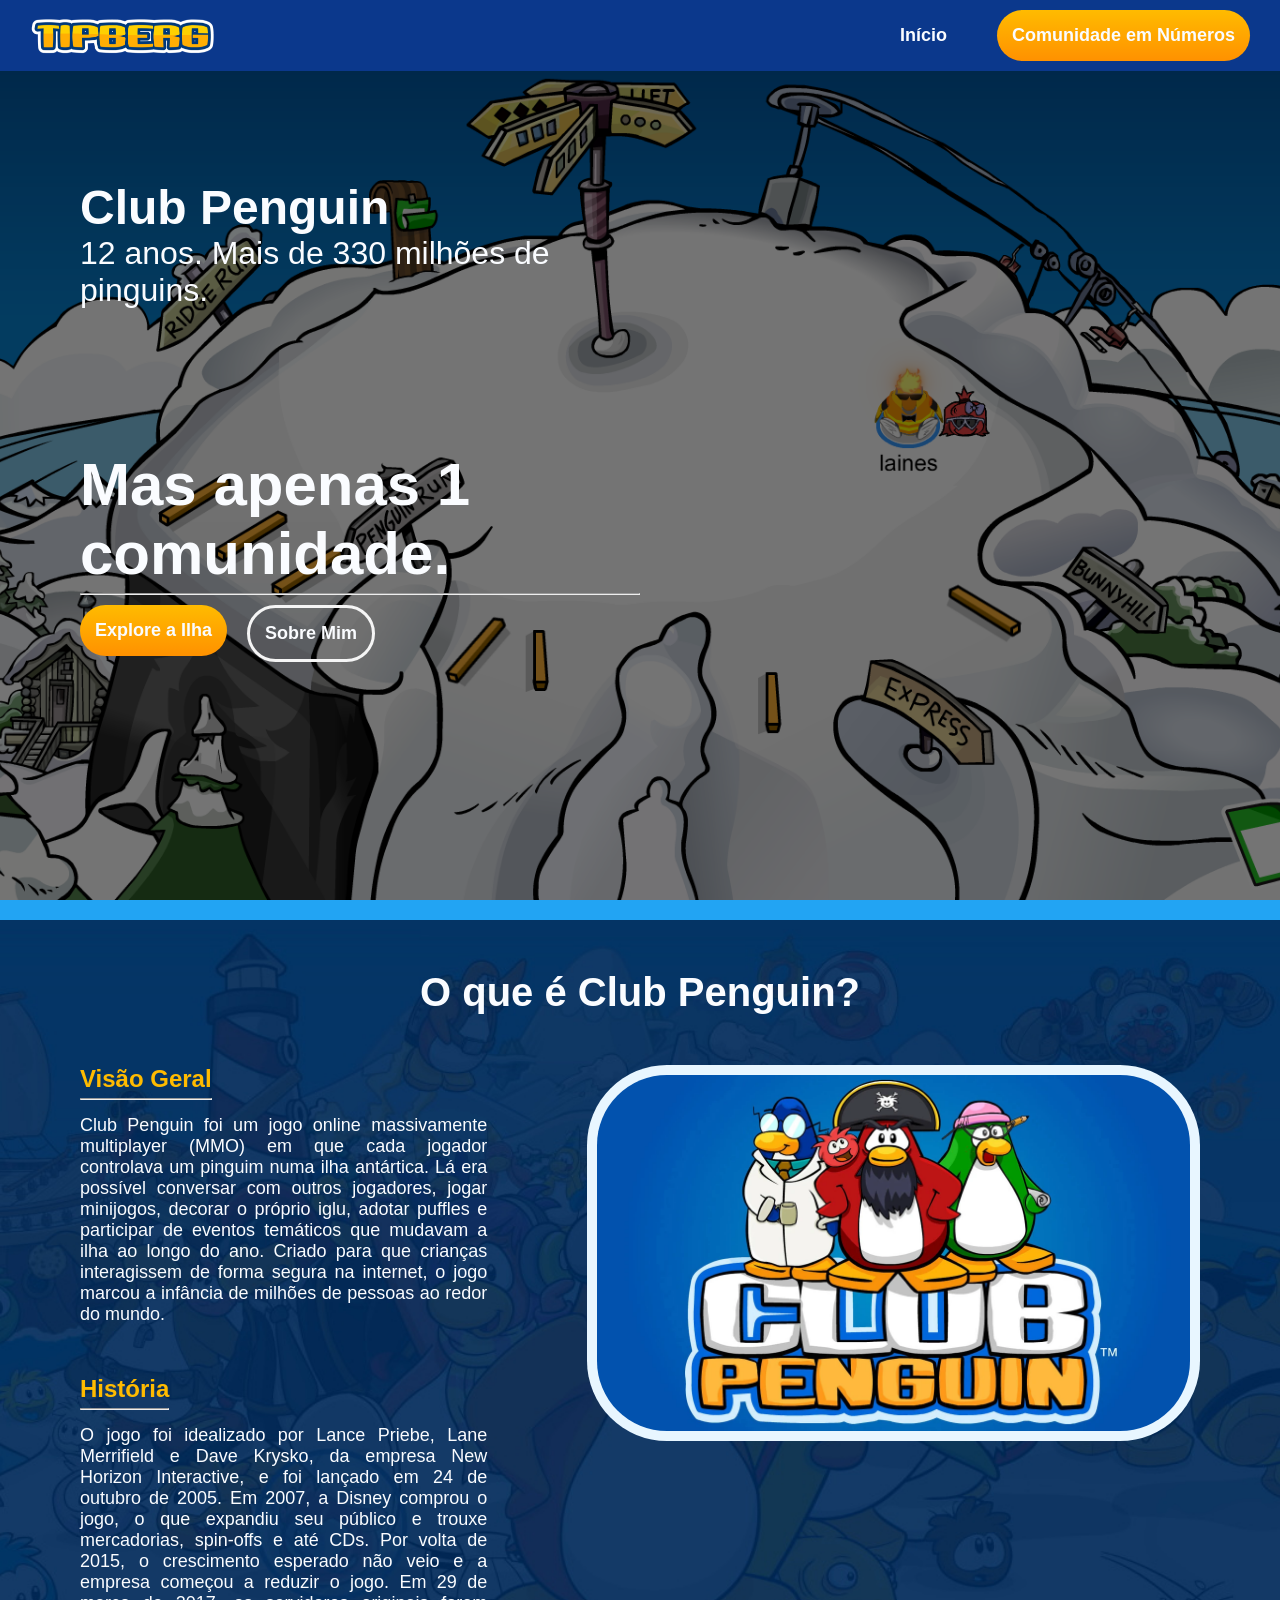
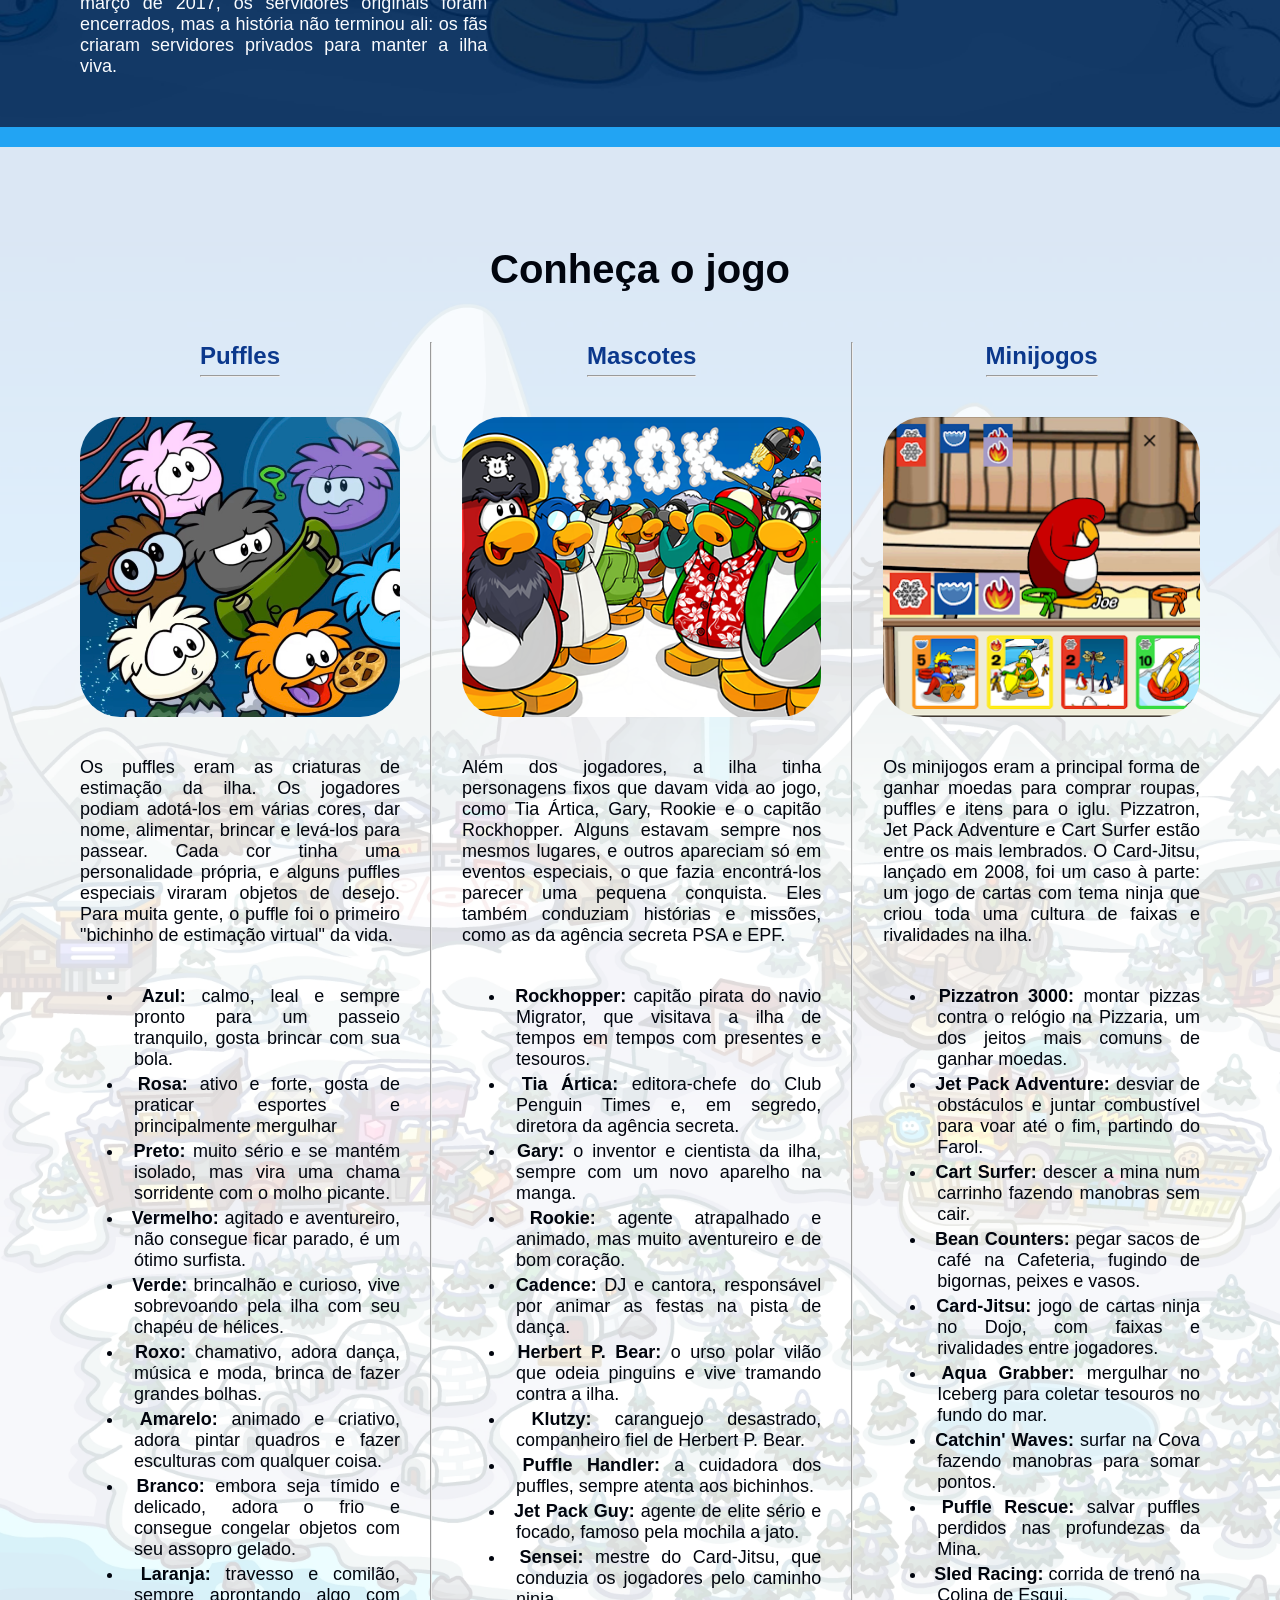
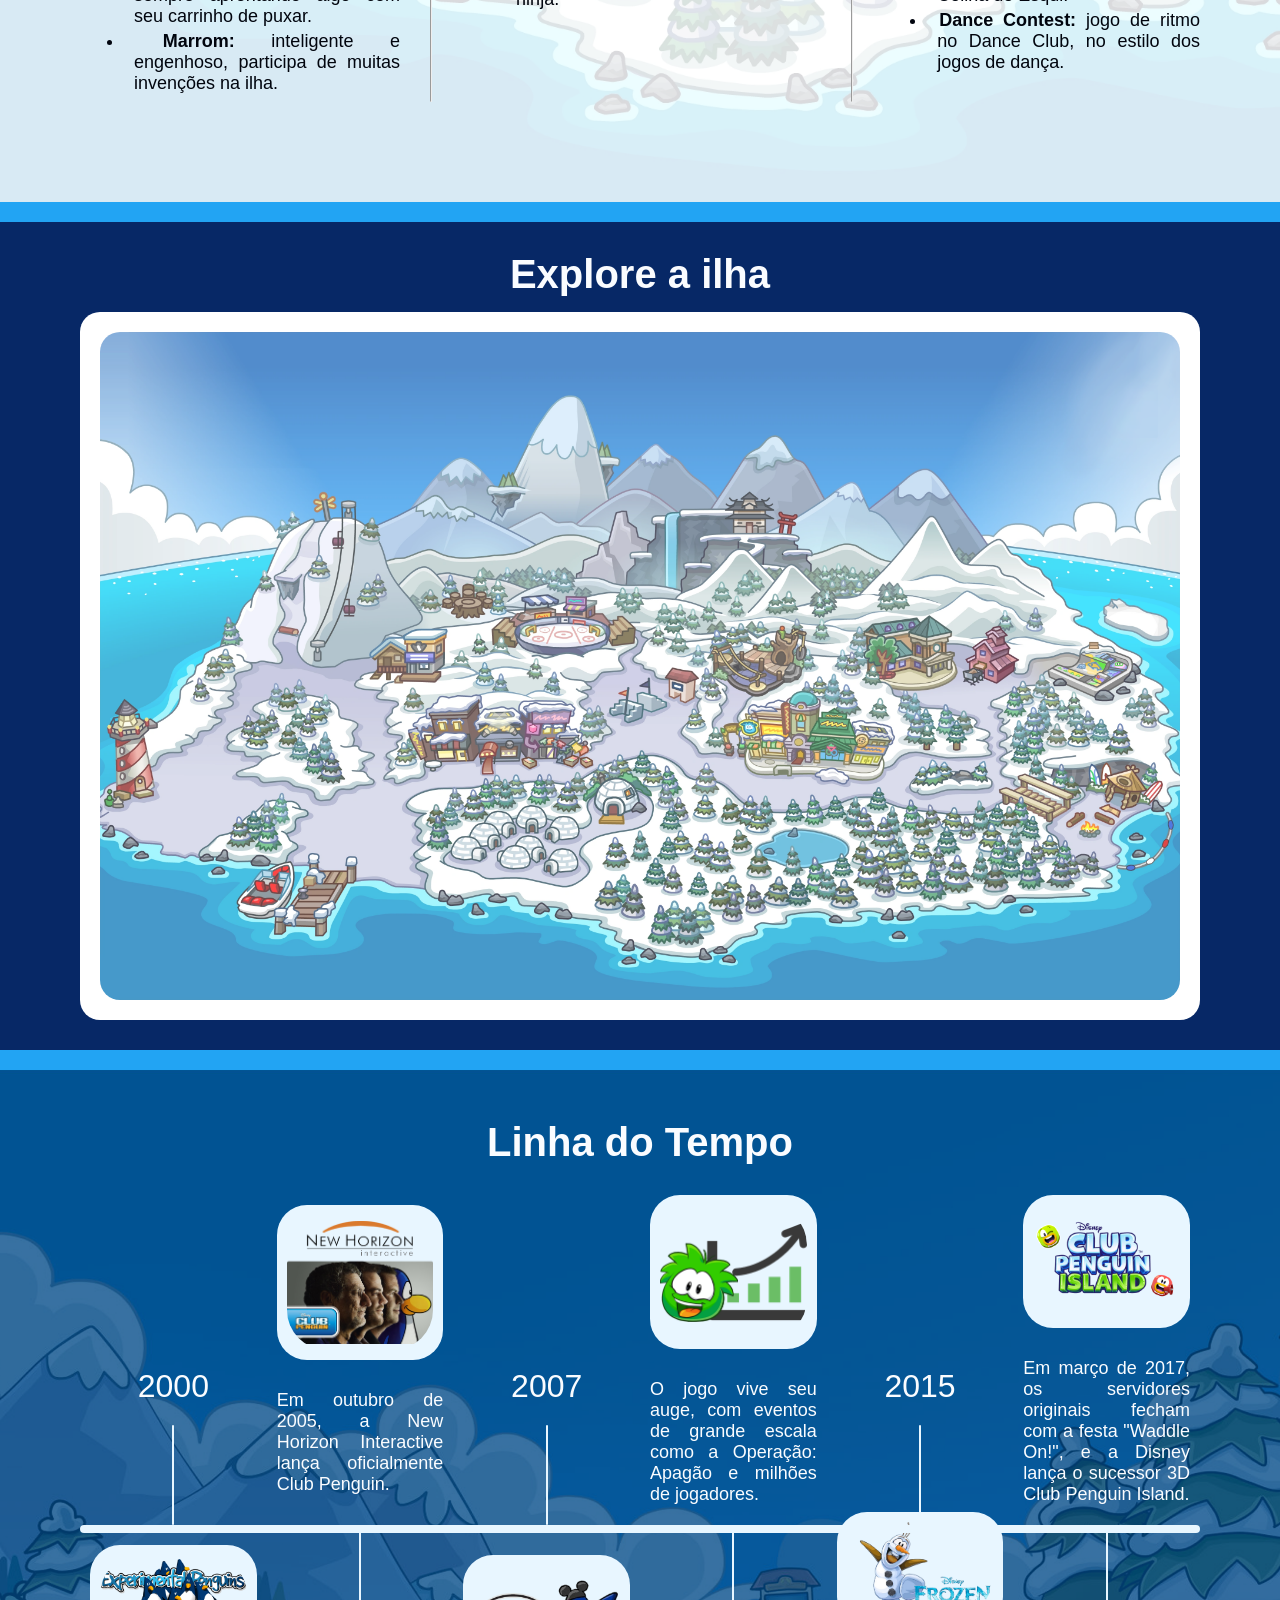
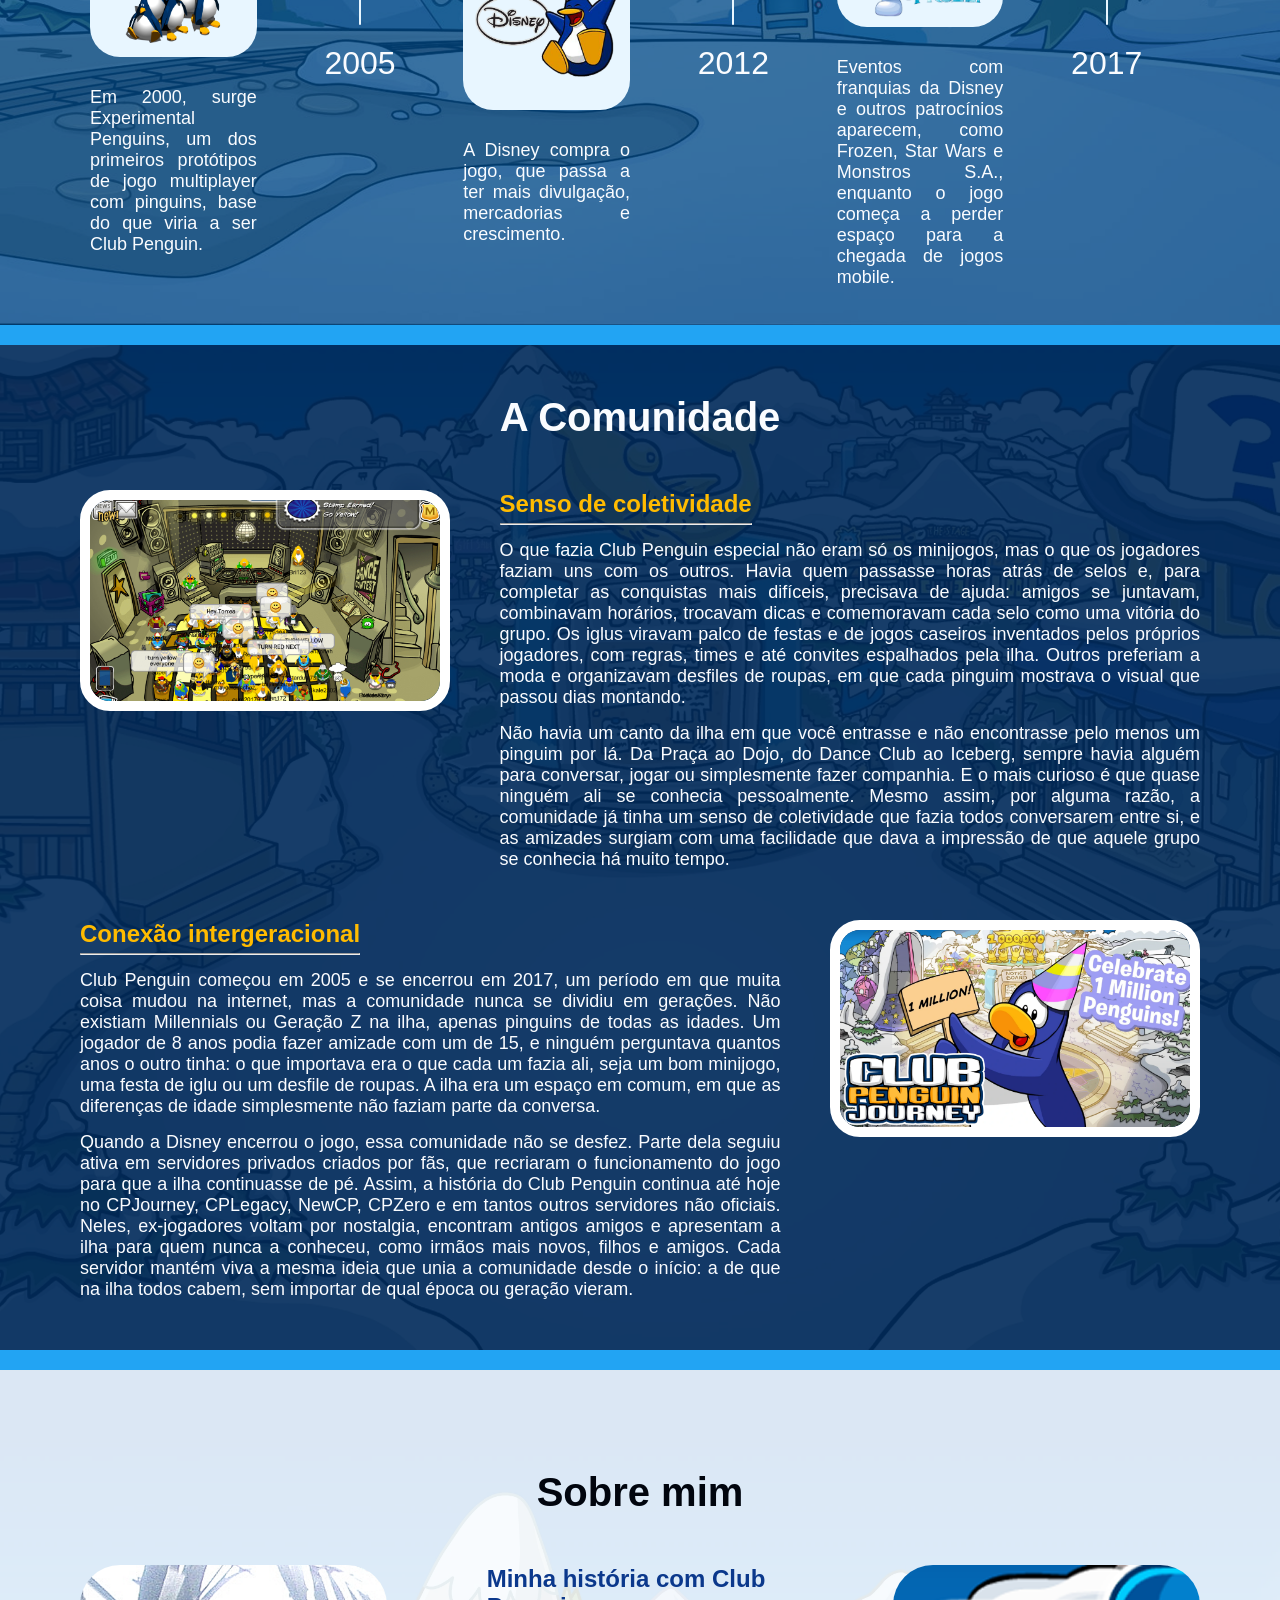
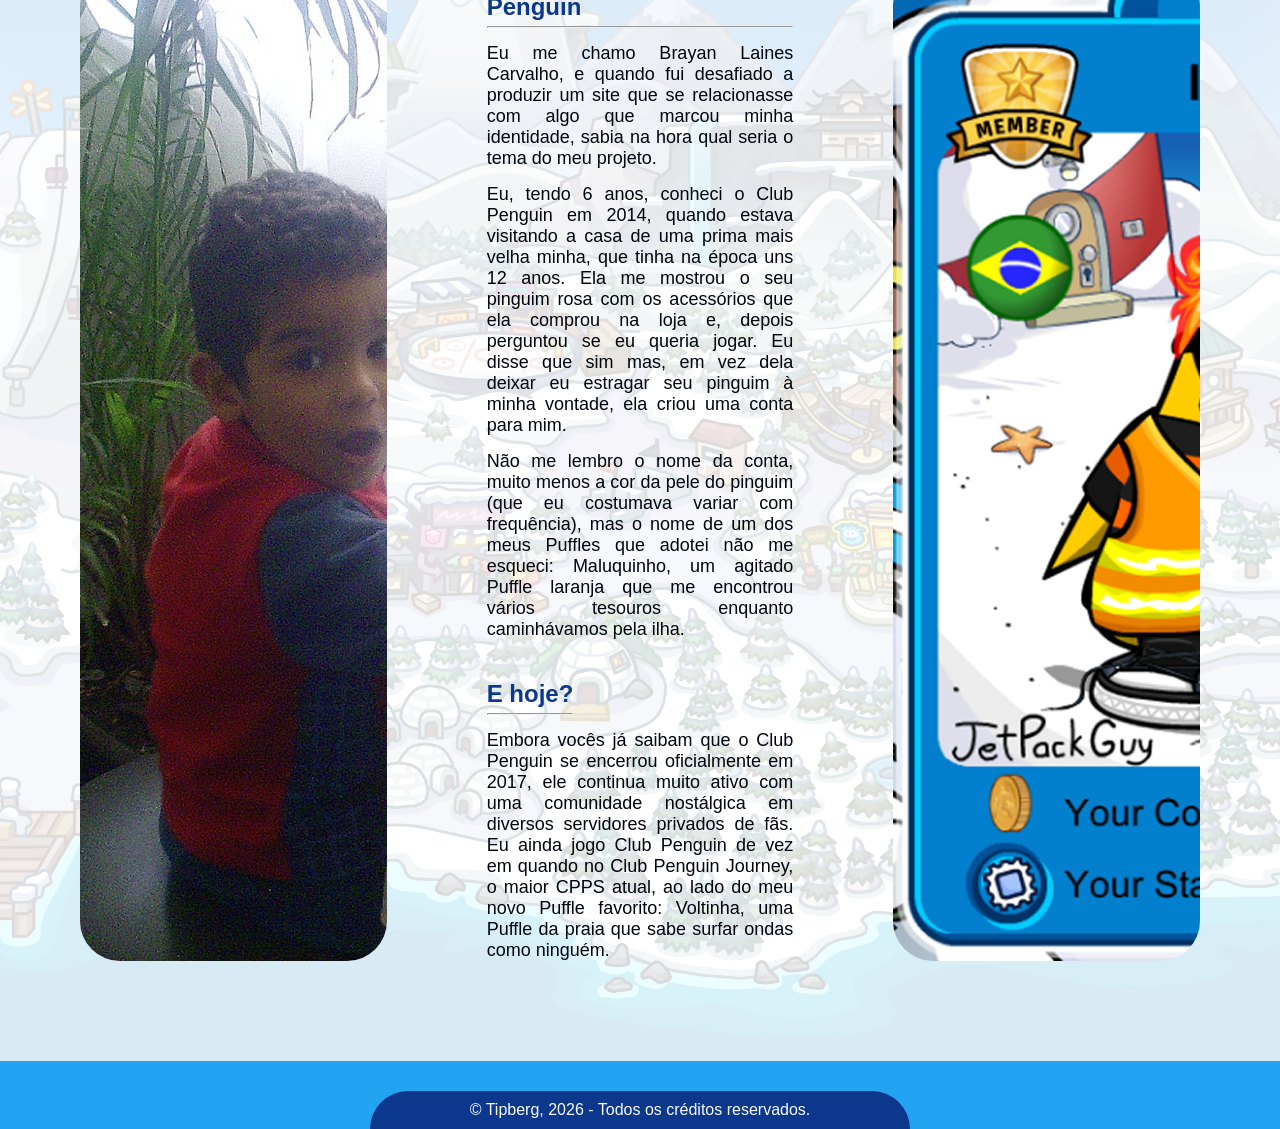
==== public/index.html @ 8d45a87f "Adicionando página do site institucional" ====
<!DOCTYPE html>
<html lang="pt-br">

<head>
    <link rel="shortcut icon" href="../assets/icon/favicon2.ico" type="image/x-icon">
    <meta charset="UTF-8">
    <meta http-equiv="X-UA-Compatible" content="IE=edge">
    <meta name="viewport" content="width=device-width, initial-scale=1.0">
    <title>Tipberg</title>
    <script src="js/index.js" defer></script>

    <link rel="stylesheet" href="css/estilo.css">
    <link rel="stylesheet" href="css/index.css">
</head>

<body>
    <header>
        <div class="menu-superior">
            <img id="img-logo-small" src="assets/img/icones/tipberg_logo_small.png" alt="">
            <div class="botoes">
                <a class="botao-menu" href="#">Início</a>
                <a class="botao-menu" href="dashboard.html">
                    <button class="botao-principal">Comunidade em Números</button>
                </a>
            </div>
        </div>
    </header>
    <main>
        <div id="secao-hero">
            <div class="hero-conteudo-principal">
                <div class="hero-conteudo-superior">
                    <h2>Club Penguin</h2>
                    <h3>12 anos. Mais de 330 milhões de pinguins.</h3>
                </div>
                <div class="hero-conteudo-inferior">
                    <div class="hero-titulo">
                        <h1>Mas apenas 1 comunidade.</h1>
                        <hr>
                    </div>
                    <div class="hero-botoes">
                        <a href="#secao-mapa"><button class="botao-principal">Explore a Ilha</button></a>
                        <a href="#secao-sobre-mim"><button class="botao-secundario">Sobre Mim</button></a>
                    </div>
                </div>
            </div>
        </div>
        <div id="secao-introducao">
            <h2>O que é Club Penguin?</h2>
            <div class="introducao-conteudo-principal">
                <div class="introducao-conteudo-esquerdo">
                    <div class="bloco-texto">
                        <div class="titulo-bloco-texto">
                            <h3>Visão Geral</h3>
                            <hr>
                        </div>
                        <p>
                            Club Penguin foi um jogo online massivamente multiplayer (MMO) em que cada jogador
                            controlava um pinguim numa ilha antártica. Lá era possível conversar com outros jogadores,
                            jogar minijogos, decorar o próprio iglu, adotar puffles e participar de eventos temáticos
                            que mudavam a ilha ao longo do ano. Criado para que crianças interagissem de forma segura
                            na internet, o jogo marcou a infância de milhões de pessoas ao redor do mundo.
                        </p>
                    </div>
                    <div class="bloco-texto">
                        <div class="titulo-bloco-texto">
                            <h3>História</h3>
                            <hr>
                        </div>
                        <p>
                            O jogo foi idealizado por Lance Priebe, Lane Merrifield e Dave Krysko, da empresa New
                            Horizon Interactive, e foi lançado em 24 de outubro de 2005. Em 2007, a Disney comprou o
                            jogo, o que expandiu seu público e trouxe mercadorias, spin-offs e até CDs. Por volta de
                            2015, o crescimento esperado não veio e a empresa começou a reduzir o jogo. Em 29 de março
                            de 2017, os servidores originais foram encerrados, mas a história não terminou ali: os fãs
                            criaram servidores privados para manter a ilha viva.
                        </p>
                    </div>
                </div>
                <div class="introducao-conteudo-direito">
                    <img src="assets/img/conteudo/clubpenguin.webp" alt="Logo do Club Penguin com mascotes">
                </div>
            </div>
        </div>
        <div id="secao-elementos">
            <h2>Conheça o jogo</h2>
            <div class="elementos-conteudo-principal">
                <div class="elementos-conteudo-vertical">
                    <div class="titulo-bloco-texto">
                        <h3>Puffles</h3>
                        <hr>
                    </div>
                    <img src="assets/img/conteudo/puffles.webp" alt="Puffles coloridos">
                    <p>
                        Os puffles eram as criaturas de estimação da ilha. Os jogadores podiam adotá-los em várias
                        cores, dar nome, alimentar, brincar e levá-los para passear. Cada cor tinha uma personalidade
                        própria, e alguns puffles especiais viraram objetos de desejo. Para muita gente, o puffle foi
                        o primeiro "bichinho de estimação virtual" da vida.
                    </p>
                    <ul class="lista-puffles">
                        <li><b>Azul:</b> calmo, leal e sempre pronto para um passeio tranquilo, gosta brincar com sua
                            bola.</li>
                        <li><b>Rosa:</b> ativo e forte, gosta de praticar esportes e principalmente mergulhar</li>
                        <li><b>Preto:</b> muito sério e se mantém isolado, mas vira uma chama sorridente com o molho
                            picante.</li>
                        <li><b>Vermelho:</b> agitado e aventureiro, não consegue ficar parado, é um ótimo surfista.</li>
                        <li><b>Verde:</b> brincalhão e curioso, vive sobrevoando pela ilha com seu chapéu de hélices.
                        </li>
                        <li><b>Roxo:</b> chamativo, adora dança, música e moda, brinca de fazer grandes bolhas.</li>
                        <li><b>Amarelo:</b> animado e criativo, adora pintar quadros e fazer esculturas com qualquer
                            coisa.</li>
                        <li><b>Branco:</b> embora seja tímido e delicado, adora o frio e consegue congelar objetos com
                            seu assopro gelado.</li>
                        <li><b>Laranja:</b> travesso e comilão, sempre aprontando algo com seu carrinho de puxar.</li>
                        <li><b>Marrom:</b> inteligente e engenhoso, participa de muitas invenções na ilha.</li>
                    </ul>
                </div>
                <hr>
                <div class="elementos-conteudo-vertical">
                    <div class="titulo-bloco-texto">
                        <h3>Mascotes</h3>
                        <hr>
                    </div>
                    <img src="assets/img/conteudo/mascotes.png" alt="Mascotes do Club Penguin">
                    <p>
                        Além dos jogadores, a ilha tinha personagens fixos que davam vida ao jogo, como Tia Ártica,
                        Gary, Rookie e o capitão Rockhopper. Alguns estavam sempre nos mesmos lugares, e outros
                        apareciam só em
                        eventos especiais, o que fazia encontrá-los parecer uma pequena conquista. Eles também
                        conduziam histórias e missões, como as da agência secreta PSA e EPF.
                    </p>
                    <ul class="lista-mascotes">
                        <li><b>Rockhopper:</b> capitão pirata do navio Migrator, que visitava a ilha de tempos
                            em tempos com presentes e tesouros.</li>
                        <li><b>Tia Ártica:</b> editora-chefe do Club Penguin Times e, em segredo, diretora da
                            agência secreta.</li>
                        <li><b>Gary:</b> o inventor e cientista da ilha, sempre com um novo aparelho na manga.
                        </li>
                        <li><b>Rookie:</b> agente atrapalhado e animado, mas muito aventureiro e de bom coração.</li>
                        <li><b>Cadence:</b> DJ e cantora, responsável por animar as festas na pista de dança.
                        </li>
                        <li><b>Herbert P. Bear:</b> o urso polar vilão que odeia pinguins e vive tramando contra a ilha.
                        </li>
                        <li><b>Klutzy:</b> caranguejo desastrado, companheiro fiel de Herbert P. Bear.</li>
                        <li><b>Puffle Handler:</b> a cuidadora dos puffles, sempre atenta aos bichinhos.</li>
                        <li><b>Jet Pack Guy:</b> agente de elite sério e focado, famoso pela mochila a jato.
                        </li>
                        <li><b>Sensei:</b> mestre do Card-Jitsu, que conduzia os jogadores pelo caminho ninja.
                        </li>
                    </ul>
                </div>
                <hr>
                <div class="elementos-conteudo-vertical">
                    <div class="titulo-bloco-texto">
                        <h3>Minijogos</h3>
                        <hr>
                    </div>
                    <img src="assets/img/conteudo/cardjitsu.webp" alt="Minijogo de Cardjitsu">
                    <p>
                        Os minijogos eram a principal forma de ganhar moedas para comprar roupas, puffles e itens
                        para o iglu. Pizzatron, Jet Pack Adventure e Cart Surfer estão entre os mais lembrados. O
                        Card-Jitsu, lançado em 2008, foi um caso à parte: um jogo de cartas com tema ninja que criou
                        toda uma cultura de faixas e rivalidades na ilha.
                    </p>
                    <ul class="lista-minijogos">
                        <li><b>Pizzatron 3000:</b> montar pizzas contra o relógio na Pizzaria, um dos jeitos mais comuns
                            de ganhar moedas.</li>
                        <li><b>Jet Pack Adventure:</b> desviar de obstáculos e juntar combustível para voar até o fim,
                            partindo do Farol.</li>
                        <li><b>Cart Surfer:</b> descer a mina num carrinho fazendo manobras sem cair.</li>
                        <li><b>Bean Counters:</b> pegar sacos de café na Cafeteria, fugindo de bigornas, peixes e vasos.
                        </li>
                        <li><b>Card-Jitsu:</b> jogo de cartas ninja no Dojo, com faixas e rivalidades entre jogadores.
                        </li>
                        <li><b>Aqua Grabber:</b> mergulhar no Iceberg para coletar tesouros no fundo do mar.</li>
                        <li><b>Catchin' Waves:</b> surfar na Cova fazendo manobras para somar pontos.</li>
                        <li><b>Puffle Rescue:</b> salvar puffles perdidos nas profundezas da Mina.</li>
                        <li><b>Sled Racing:</b> corrida de trenó na Colina de Esqui.</li>
                        <li><b>Dance Contest:</b> jogo de ritmo no Dance Club, no estilo dos jogos de dança.</li>
                    </ul>
                </div>
            </div>
        </div>
        <div id="secao-mapa">
            <h2>Explore a ilha</h2>
            <div class="mapa-fundo">
                <img src="assets/img/fundos/mapa_contraste.png" alt="Mapa da ilha do Club Penguin">
                <div id="centro" class="mapa-icone-lugar"></div>
                <div id="plaza" class="mapa-icone-lugar"></div>
                <div id="forte_nevado" class="mapa-icone-lugar"></div>
                <div id="ancoradouro" class="mapa-icone-lugar"></div>
                <div id="praia" class="mapa-icone-lugar"></div>
                <div id="montanha" class="mapa-icone-lugar"></div>
                <div id="estadio" class="mapa-icone-lugar"></div>
                <div id="floresta_puffle" class="mapa-icone-lugar"></div>
                <div id="parque_dos_puffles" class="mapa-icone-lugar"></div>
                <div id="patio_do_dojo" class="mapa-icone-lugar"></div>
                <div id="floresta" class="mapa-icone-lugar"></div>
                <div id="casinha_da_mina" class="mapa-icone-lugar"></div>
                <div id="pista_de_skate" class="mapa-icone-lugar"></div>
                <div id="cova" class="mapa-icone-lugar"></div>
                <div id="iglus" class="mapa-icone-lugar"></div>
                <div id="icebergue" class="mapa-icone-lugar"></div>
            </div>
        </div>
        <div id="secao-linha-tempo">
            <h2>Linha do Tempo</h2>
            <div class="linha-tempo-conteudo">
                <div class="linha-tempo"></div>
                <div class="acontecimento-linha-tempo">
                    <div class="momento-linha-tempo mlt mlt-cima">
                        <p>2000</p>
                        <div class="linha-momento"></div>
                    </div>
                    <div class="explicacao-linha-tempo">
                        <div class="card-linha-tempo">
                            <img src="assets/img/conteudo/experimental_penguins.webp"
                                alt="Logo de Experimental Penguins">
                        </div>
                        <p>Em 2000, surge Experimental Penguins, um dos primeiros protótipos de jogo multiplayer com
                            pinguins, base do que viria a ser Club Penguin.</p>
                    </div>
                </div>
                <div class="acontecimento-linha-tempo">
                    <div class="explicacao-linha-tempo">
                        <div class="card-linha-tempo">
                            <img src="assets/img/conteudo/new_horizons.png"
                                alt="New Horizons Interactive e seus fundadores">
                        </div>
                        <p>Em outubro de 2005, a New Horizon Interactive lança oficialmente Club Penguin.</p>
                    </div>
                    <div class="momento-linha-tempo mlt-baixo">
                        <div class="linha-momento"></div>
                        <p>2005</p>
                    </div>
                </div>
                <div class="acontecimento-linha-tempo">
                    <div class="momento-linha-tempo mlt-cima">
                        <p>2007</p>
                        <div class="linha-momento"></div>
                    </div>
                    <div class="explicacao-linha-tempo">
                        <div class="card-linha-tempo">
                            <img src="assets/img/conteudo/disney_compra.png"
                                alt="Logo da Disney ao lado de um pinguim do jogo">
                        </div>
                        <p>A Disney compra o jogo, que passa a ter mais divulgação, mercadorias e crescimento.</p>
                    </div>
                </div>
                <div class="acontecimento-linha-tempo">
                    <div class="explicacao-linha-tempo">
                        <div class="card-linha-tempo">
                            <img src="assets/img/conteudo/jogo_cresce.png"
                                alt="Gráfico ilustrativo de crescimento e um puffle">
                        </div>
                        <p>O jogo vive seu auge, com eventos de grande escala como a Operação: Apagão e milhões de
                            jogadores.</p>
                    </div>
                    <div class="momento-linha-tempo mlt-baixo">
                        <div class="linha-momento"></div>
                        <p>2012</p>
                    </div>
                </div>
                <div class="acontecimento-linha-tempo">
                    <div class="momento-linha-tempo mlt-cima">
                        <p>2015</p>
                        <div class="linha-momento"></div>
                    </div>
                    <div class="explicacao-linha-tempo">
                        <div class="card-linha-tempo">
                            <img src="assets/img/conteudo/frozen.png"
                                alt="Logo do filme Frozen com um pinguim vestido de Olaf">
                        </div>
                        <p>Eventos com franquias da Disney e outros patrocínios aparecem, como Frozen, Star Wars e
                            Monstros S.A., enquanto o jogo começa a perder
                            espaço para a chegada de jogos mobile.</p>
                    </div>
                </div>
                <div class="acontecimento-linha-tempo">
                    <div class="explicacao-linha-tempo">
                        <div class="card-linha-tempo">
                            <img src="assets/img/conteudo/club_penguin_island.png" alt="Logo de Club Penguin Island">
                        </div>
                        <p>Em março de 2017, os servidores originais fecham com a festa "Waddle On!", e a Disney
                            lança o sucessor 3D Club Penguin Island.</p>
                    </div>
                    <div class="momento-linha-tempo mlt-baixo">
                        <div class="linha-momento"></div>
                        <p>2017</p>
                    </div>
                </div>
            </div>
        </div>
        <div id="secao-comunidade">
            <h2>A Comunidade</h2>
            <div class="comunidade-conteudo-superior">
                <img src="assets/img/conteudo/dance_club.png" alt="Interior do Dance Club com festa">
                <div class="bloco-texto">
                    <div class="titulo-bloco-texto">
                        <h3>Senso de coletividade</h3>
                        <hr>
                    </div>
                    <p>
                        O que fazia Club Penguin especial não eram só os minijogos, mas o que os jogadores faziam uns
                        com os outros. Havia quem passasse horas atrás de selos e, para completar as conquistas mais
                        difíceis, precisava de ajuda: amigos se juntavam, combinavam horários, trocavam dicas e
                        comemoravam cada selo como uma vitória do grupo. Os iglus viravam palco de festas e de jogos
                        caseiros inventados pelos próprios jogadores, com regras, times e até convites espalhados pela
                        ilha. Outros preferiam a moda e organizavam desfiles de roupas, em que cada pinguim mostrava o
                        visual que passou dias montando.
                    </p>
                    <p>
                        Não havia um canto da ilha em que você entrasse e não encontrasse pelo menos um pinguim por lá.
                        Da Praça ao Dojo, do Dance Club ao Iceberg, sempre havia alguém para conversar, jogar ou
                        simplesmente
                        fazer companhia. E o mais curioso é que quase ninguém ali se conhecia pessoalmente. Mesmo assim,
                        por alguma razão, a comunidade já tinha um senso de coletividade que fazia todos conversarem
                        entre si, e as amizades surgiam com uma facilidade que dava a impressão de que aquele grupo se
                        conhecia há muito tempo.
                    </p>
                </div>
            </div>
            <div class="comunidade-conteudo-inferior">
                <div class="bloco-texto">
                    <div class="titulo-bloco-texto">
                        <h3>Conexão intergeracional</h3>
                        <hr>
                    </div>
                    <p>
                        Club Penguin começou em 2005 e se encerrou em 2017, um período em que muita coisa mudou na
                        internet, mas a comunidade nunca se dividiu em gerações. Não existiam Millennials ou Geração Z
                        na ilha, apenas pinguins de todas as idades. Um jogador de 8 anos podia fazer amizade com um de
                        15, e ninguém perguntava quantos anos o outro tinha: o que importava era o que cada um fazia
                        ali, seja um bom minijogo, uma festa de iglu ou um desfile de roupas. A ilha era um espaço em
                        comum, em que as diferenças de idade simplesmente não faziam parte da conversa.
                    </p>
                    <p>
                        Quando a Disney encerrou o jogo, essa comunidade não se desfez. Parte dela seguiu ativa em
                        servidores privados criados por fãs, que recriaram o funcionamento do jogo para que a ilha
                        continuasse de pé. Assim, a história do Club Penguin continua até hoje no CPJourney, CPLegacy,
                        NewCP, CPZero e em tantos outros servidores não oficiais. Neles, ex-jogadores voltam por
                        nostalgia, encontram antigos amigos e apresentam a ilha para quem nunca a conheceu, como irmãos
                        mais novos, filhos e amigos. Cada servidor mantém viva a mesma ideia que unia a comunidade desde
                        o início: a de que na ilha todos cabem, sem importar de qual época ou geração vieram.
                    </p>
                </div>
                <img src="assets/img/conteudo/cpjourney.png" alt="Celebração de 1 milhão de contas no CPJourney">
            </div>
        </div>
        <div id="secao-sobre-mim">
            <h2>Sobre mim</h2>
            <div class="sobre-mim-conteudo-principal">
                <div class="sobre-mim-conteudo-vertical">
                    <img src="assets/img/conteudo/brayanzinho.png"
                        alt="Foto de Brayan na infância jogando num notebook">
                </div>
                <div class="sobre-mim-conteudo-vertical">
                    <div class="bloco-texto">
                        <div class="titulo-bloco-texto">
                            <h3>Minha história com Club Penguin</h3>
                            <hr>
                        </div>
                        <p>
                            Eu me chamo Brayan Laines Carvalho, e quando fui desafiado a produzir um site que se
                            relacionasse com algo que marcou minha identidade, sabia na hora qual seria o tema do meu
                            projeto.
                        </p>
                        <p>
                            Eu, tendo 6 anos, conheci o Club Penguin em 2014, quando estava visitando a casa de uma
                            prima mais velha minha, que tinha na época uns 12 anos. Ela me mostrou o seu pinguim rosa
                            com os acessórios que ela comprou na loja e, depois perguntou se eu queria jogar. Eu disse
                            que sim mas, em vez dela deixar eu estragar seu pinguim à minha vontade, ela criou uma conta
                            para mim.
                        </p>
                        <p>
                            Não me lembro o nome da conta, muito menos a cor da pele do pinguim (que eu costumava variar
                            com frequência), mas o nome de um dos meus Puffles que adotei não me esqueci: Maluquinho, um
                            agitado Puffle laranja que me encontrou vários tesouros enquanto caminhávamos pela ilha.
                        </p>
                    </div>
                    <div class="bloco-texto">
                        <div class="titulo-bloco-texto">
                            <h3>E hoje?</h3>
                            <hr>
                        </div>
                        <p>
                            Embora vocês já saibam que o Club Penguin se encerrou oficialmente em 2017, ele continua
                            muito ativo com uma comunidade nostálgica em diversos servidores privados de fãs. Eu ainda
                            jogo Club Penguin de vez em quando no Club Penguin Journey, o maior CPPS atual, ao lado do
                            meu novo Puffle favorito: Voltinha, uma Puffle da praia que sabe surfar ondas como ninguém.
                        </p>
                    </div>
                </div>
                <div class="sobre-mim-conteudo-vertical">
                    <img src="assets/img/conteudo/laines_idcard.png" alt="ID Card do pinguim de Brayan">
                </div>
            </div>
        </div>
    </main>
    <footer>
        <div class="rodape-redondo">
            <p>© Tipberg, 2026 - Todos os créditos reservados.</p>
        </div>
    </footer>
</body>

</html>
---- public/css/estilo.css ----
:root {
    --azul-claro: #22A4F3;
    --azul-escuro: #0B388C;
    --branco: #FAFCFF;
    --branco-gelo: #E8F6FF;
    --amarelo: #FFBB00;
    --laranja-fraco: #ff9100;
    --laranja-forte: #ff7300;
    --laranja-escuro: #e75500;
    --preto: #01050E;

    --branco-transparente: #FFFFFFAA;

    --gradiente-amarelo: linear-gradient(0deg, var(--laranja-fraco) 0%, var(--amarelo) 100%);
    --gradiente-laranja: linear-gradient(0deg, var(--laranja-escuro) 0%, var(--laranja-forte) 100%);
}

* {
    margin: 0;
    padding: 0;
    font-family: Arial, Helvetica, sans-serif;
    color: var(--branco);
    box-sizing: border-box;
}

body {
    display: flex;
    flex-direction: column;
    background-color: var(--azul-claro);
    height: 100vh;
}

header {
    display: flex;
    justify-content: center;
}

.header-redondo {
    display: flex;
    justify-content: center;

    background-color: var(--azul-escuro);
    min-width: 500px;
    width: 50vw;
    padding: 10px;
    border-bottom-left-radius: 50px;
    border-bottom-right-radius: 50px;
}

.menu-superior {
    display: flex;
    justify-content: space-between;
    align-items: center;
    width: 100%;

    background-color: var(--azul-escuro);
    padding: 10px 30px;
}

.menu-superior .botoes {
    display: flex;
    align-items: center;
    gap: 50px;
}

.botao-menu {
    text-decoration: none;
    color: var(--branco);
    font-weight: bold;
    font-size: 18px;
}

.botao-principal {
    background: var(--gradiente-amarelo);
    border-radius: 50px;
    border: 0;
    padding: 15px;
    font-size: 18px;
    font-weight: bold;
    cursor: pointer;
}

.botao-secundario {
    background-color: #00000000;
    border: whitesmoke solid 3px;
    border-radius: 50px;
    padding: 15px;
    font-size: 18px;
    font-weight: bold;
    cursor: pointer;
}

#img-logo-small {
    height: 40px;
}

main {
    display: flex;
    justify-content: center;
    align-items: center;
    flex-grow: 1;
}

.formulario {
    position: relative;
    display: flex;
    flex-direction: column;
    height: 80%;
    margin: 30px;
    width: 40vw;
    min-width: 700px;
    background-color: var(--branco-gelo);
    border-radius: 50px;
}

.form-moldura {
    z-index: 99;
    position: absolute;
    border: var(--branco) solid 10px;
    width: 100%;
    height: 100%;
    border-radius: 100px;
    outline: var(--azul-escuro) solid 40px;
}

.form-questao {
    position: relative;
    display: flex;
    flex-direction: column;
    justify-content: center;
    align-items: center;
    height: 25%;
    padding: 0 60px;
}

.form-questao-img-contraste {
    z-index: 2;
    position: absolute;
    width: 100%;
    height: 100%;
    background-color: var(--branco-transparente);
    background-size: cover;
    background-position: 0px -30px;
    border: var(--branco) solid 10px;
    border-top-left-radius: 50px;
    border-top-right-radius: 50px;
}

.form-questao-img {
    z-index: 1;
    position: absolute;
    width: 100%;
    height: 100%;
    background-image: url("../assets/img/fundos/cpilha.png");
    background-size: cover;
    background-position: 0px -30px;
}

.form-questao h2 {
    z-index: 98;
    color: var(--preto);
    font-size: 28px;
}

.form-cont-alternativas {
    display: flex;
    flex-direction: column;
    justify-content: center;
    align-items: center;
    height: 80%;
    margin: 30px;
    padding: 15px;
    position: relative;
    border-radius: 70px;
    gap: 15px;
    background: var(--gradiente-laranja);
}

.form-alternativa {
    z-index: 100;
    display: flex;
    align-items: center;
    background: var(--gradiente-amarelo);
    width: 100%;
    flex-grow: 1;
    padding: 0 50px;
    border-radius: 30px;
    border: none;
    font-size: 16px;
    cursor: pointer;
}

.form-alternativa-superior {
    border-top-left-radius: 60px;
    border-top-right-radius: 60px;
}

.form-alternativa-inferior {
    border-bottom-left-radius: 60px;
    border-bottom-right-radius: 60px;
}

.dashboard {
    display: flex;
    height: 100%;
}

.menu-esquerdo {
    display: flex;
    flex-direction: column;
    justify-content: space-between;
    align-items: center;
    height: 100%;

    background-color: var(--azul-escuro);
    padding: 30px 10px;

}

.menu-itens-esquerdo {
    display: flex;
    flex-direction: column;
    align-items: center;
    gap: 80px;
}

.area-principal-dashboard {
    display: flex;
    flex-direction: column;
    flex-grow: 1;
    padding: 0 40px;
}

#mensagem_aviso {
    display: flex;
    align-items: center;
    gap: 20px;

    padding-right: 8px;
    width: 100%;
    background: var(--gradiente-amarelo);
    border-radius: 50px;
}

.mensagem-aviso-icone {
    padding: 8px;
    display: flex;
    background: var(--gradiente-laranja);
    border-top-left-radius: 50px;
    border-bottom-left-radius: 50px;
}

.conteudo-mensagem-aviso {
    flex-grow: 1;
}

.msg-icon{
    height: 30px;
}

.btn-icon {
    background-color: #00000000;
    border: 0;
    cursor: pointer;
}

.conteudo-dashboard {
    display: flex;
    flex-direction: column;

    width: 100%;
    height: 100%;
    padding: 15px 0px;
}

.painel-dashboard {
    position: relative;
    flex-grow: 1;
    margin-top: 15px;
}

.fundo-painel-dashboard {
    z-index: -2;
    position: absolute;
    display: flex;
    width: 100%;
    height: 100%;

    background-image: url("../assets/img/mapa_club_penguin.png");
    background-size: cover;
    background-position: 0px -90px;
    border-radius: 50px;
}

.fundo-painel-dashboard-contraste {
    z-index: -1;
    position: absolute;
    width: 100%;
    height: 100%;
    background-color: #FFFFFFAA;
    background-size: cover;
    background-position: 0px -30px;
    border: white solid 6px;
    border-radius: 50px;
}

.conteudo-painel-dashboard {
    display: flex;
    flex-direction: column;
    height: 100%;
    padding: 30px;
    gap: 20px;
}

.area-kpis {
    display: flex;
    justify-content: space-between;
    gap: 20px;

    height: 25%;
}

.elemento-dashboard {
    display: flex;
    justify-content: center;
    align-items: center;
    flex-grow: 1;

    background-color: #0B388CCC;
    border-radius: 20px;
    border: white solid 6px;
}

.area-graficos {
    display: flex;
    justify-content: space-between;
    gap: 20px;

    height: 75%;
}

.grafico-pizza {
    width: 33%;
}

.area-graficos-colunas {
    display: flex;
    flex-direction: column;
    width: 67%;
    gap: 20px;
}

footer {
    display: flex;
    justify-content: center;
}

.rodape-redondo {
    background-color: #0B388C;
    padding: 10px 100px;
    border-top-left-radius: 50px;
    border-top-right-radius: 50px;
}
---- public/css/index.css ----
:root {
    --azul-claro: #22A4F3;
    --azul-escuro: #0B388C;
    --branco: #FAFCFF;
    --branco-gelo: #E8F6FF;
    --amarelo: #FFBB00;
    --laranja-fraco: #ff9100;
    --laranja-forte: #ff7300;
    --laranja-escuro: #e75500;
    --preto: #01050E;

    --branco-transparente: #FFFFFFAA;

    --gradiente-amarelo: linear-gradient(0deg, var(--laranja-fraco) 0%, var(--amarelo) 100%);
    --gradiente-laranja: linear-gradient(0deg, var(--laranja-escuro) 0%, var(--laranja-forte) 100%);
}

.menu-superior {
    z-index: 99;
    position: fixed;
}

main {
    display: flex;
    flex-direction: column;
    gap: 20px;
}

main h2 {
    font-size: 40px;
}

main p {
    font-size: 18px;
    font-weight: normal;
    text-align: justify;
}

main ul,
main ul li {
    font-size: 18px;
    font-weight: normal;
    text-align: justify;
    margin-bottom: 4px;
    padding-left: 0;
    list-style-position: inside;
    padding-left: 1.5em;
    text-indent: -1.5em;
}

.bloco-texto {
    display: flex;
    flex-direction: column;
    align-items: flex-start;
    gap: 15px;
}

.titulo-bloco-texto {
    display: flex;
    flex-direction: column;
    gap: 5px;
}

.titulo-bloco-texto h3 {
    font-size: 24px;
    color: var(--amarelo)
}

/* HERO */

#secao-hero {
    display: flex;
    flex-direction: row;

    padding: 80px;
    height: 100vh;
    width: 100%;
    background-image: url("../assets/img/fundos/skihillbg.png");
    background-size: cover;
    background-position: center top;
}

#secao-hero h1 {
    font-size: 60px;
}

#secao-hero h2 {
    font-size: 48px;
}

#secao-hero h3 {
    font-size: 32px;
    font-weight: normal;
}

.hero-conteudo-principal {
    display: flex;
    flex-direction: column;

    width: 50%;
}

.hero-conteudo-superior {
    padding-top: 100px;
    height: 50%;
}

.hero-conteudo-inferior {
    display: flex;
    flex-direction: column;
    align-items: flex-start;
    gap: 10px;

    height: 50%;
}

.hero-titulo {
    display: flex;
    flex-direction: column;
    gap: 5px;
}

.hero-botoes {
    display: flex;
    gap: 20px;
}

/* INTRODUÇÃO */

#secao-introducao {
    display: flex;
    flex-direction: column;
    align-items: center;
    gap: 50px;

    padding: 50px 80px;
    width: 100%;
    background-image: url("../assets/img/fundos/cplegacybg.jpg");
    background-size: cover;
    background-position: center top;
}

.introducao-conteudo-principal {
    display: flex;
    gap: 100px;
}

.introducao-conteudo-esquerdo {
    display: flex;
    flex-direction: column;
    gap: 50px;

    width: 40%;
}

.introducao-conteudo-direito {
    display: flex;

    padding: 10px;
    border-radius: 80px;
    width: 60%;
    height: fit-content;
    background-color: var(--branco-gelo);
}

.introducao-conteudo-direito img {
    width: 100%;
    height: fit-content;
    border-radius: 70px;
}

/* ELEMENTOS */

#secao-elementos {
    display: flex;
    flex-direction: column;
    align-items: center;
    gap: 50px;

    padding: 100px 80px;
    width: 100%;
    background-image: url("../assets/img/fundos/cpilha_contraste.png");
    background-size: cover;
    background-position: center top;
}

#secao-elementos p {
    color: #01050E;
}

#secao-elementos ul li,
#secao-elementos ul li b {
    color: #01050E;
}

#secao-elementos h2 {
    color: #01050E;
}

#secao-elementos h3 {
    color: var(--azul-escuro)
}

.elementos-conteudo-principal {
    display: flex;
    gap: 30px;
}

.elementos-conteudo-vertical {
    display: flex;
    flex-direction: column;
    align-items: center;
    gap: 40px;
}

.elementos-conteudo-vertical img {
    object-fit: cover;
    width: 100%;
    height: 300px;
    object-position: 0 0;
    border-radius: 40px;
}

/* HISTÓRIA */

#secao-linha-tempo {
    display: flex;
    flex-direction: column;
    align-items: center;
    gap: 10px;

    padding: 50px 80px;
    width: 100%;
    background-image: url("../assets/img/fundos/townbg.png");
    background-size: cover;
    background-position: center top;
}

.linha-tempo-conteudo {
    display: flex;
    position: relative;
    width: 100%;
}

.linha-tempo {
    z-index: 1;
    position: absolute;
    top: 50%;
    background-color: #E8F6FF;
    width: 100%;
    height: 8px;
    border-radius: 4px;
}

.acontecimento-linha-tempo {
    display: flex;
    flex-direction: column;
    align-items: center;
    flex: 1;          /* todos com a mesma largura */
    min-width: 0;     /* permite o texto quebrar em vez de alargar o item */
    height: 700px;
}

.momento-linha-tempo {
    display: flex;
    flex-direction: column;
    align-items: center;
    height: 50%;
    gap: 20px;
}

.momento-linha-tempo p {
    font-size: 32px;
}

.mlt-cima {
    justify-content: flex-end;
}

.mlt-baixo {
    justify-content: flex-start;
}

.linha-momento {
    background-color: #E8F6FF;
    height: 100px;
    width: 2px;
    border-radius: 1px;
}

.explicacao-linha-tempo {
    width: 100%;      /* ocupa a largura do item, em vez de encolher ao texto */
    padding: 20px 10px;
    display: flex;
    flex-direction: column;
    justify-content: center;
    align-items: center;
    height: 50%;
    gap: 30px;
}

.card-linha-tempo {
    display: flex;
    background-color: #E8F6FF;
    width: 100%;
    height: 50%;
    border-radius: 30px;
    padding: 10px;
}

.card-linha-tempo img {
    object-fit: contain;
    width: 100%;
    border-radius: 40px;
}

/* MAPA */

#secao-mapa {
    display: flex;
    flex-direction: column;
    align-items: center;
    gap: 15px;

    padding: 30px 80px;
    width: 100%;
    background-color: #072866;
}

.mapa-fundo {
    display: flex;
    background-color: #ffffff;
    padding: 20px;
    border-radius: 20px;
}

.mapa-fundo img {
    height: 100%;
    width: 100%;
    max-height: 80vh;
    border-radius: 20px;
}

/* INTRODUÇÃO */

#secao-introducao {
    display: flex;
    flex-direction: column;
    align-items: center;
    gap: 50px;

    padding: 50px 80px;
    width: 100%;
    background-image: url("../assets/img/fundos/cplegacybg.jpg");
    background-size: cover;
    background-position: center top;
}

.introducao-conteudo-principal {
    display: flex;
    gap: 100px;
}

.introducao-conteudo-esquerdo {
    display: flex;
    flex-direction: column;
    gap: 50px;

    width: 40%;
}

.introducao-conteudo-direito {
    display: flex;

    padding: 10px;
    border-radius: 80px;
    width: 60%;
    height: fit-content;
    background-color: var(--branco-gelo);
}

.introducao-conteudo-direito img {
    width: 100%;
    height: fit-content;
    border-radius: 70px;
}

/* INTRODUÇÃO */

#secao-comunidade {
    display: flex;
    flex-direction: column;
    align-items: center;
    gap: 50px;

    padding: 50px 80px;
    width: 100%;
    background-image: url("../assets/img/fundos/bemvindobg.png");
    background-size: cover;
    background-position: center top;
}

#secao-comunidade img {
    width: 33%;
    height: fit-content;
    border-radius: 30px;
    border: white solid 10px;
}

#secao-comunidade .bloco-texto {
    width: 67%;
}

.comunidade-conteudo-superior {
    display: flex;
    gap: 50px;

    height: 50%;
}

.comunidade-conteudo-inferior {
    display: flex;
    gap: 50px;

    height: 50%;
}

/* SOBRE MIM */

#secao-sobre-mim {
    display: flex;
    flex-direction: column;
    align-items: center;
    gap: 50px;

    padding: 100px 80px;
    width: 100%;
    background-image: url("../assets/img/fundos/cpilha_contraste.png");
    background-size: cover;
    background-position: center top;
}

#secao-sobre-mim p {
    color: #01050E;
}

#secao-sobre-mim h2 {
    color: #01050E;
}

#secao-sobre-mim h3 {
    color: var(--azul-escuro)
}

.sobre-mim-conteudo-principal {
    display: flex;
    gap: 100px;
}

.sobre-mim-conteudo-vertical {
    display: flex;
    flex-direction: column;
    align-items: center;
    gap: 40px;
    width: 100%;
}

.sobre-mim-conteudo-vertical img {
    object-fit: cover;
    height: 100%;
    width: 100%;
    object-position: 0 0;
    border-radius: 40px;
}

footer {
    margin-top: 30px;
}
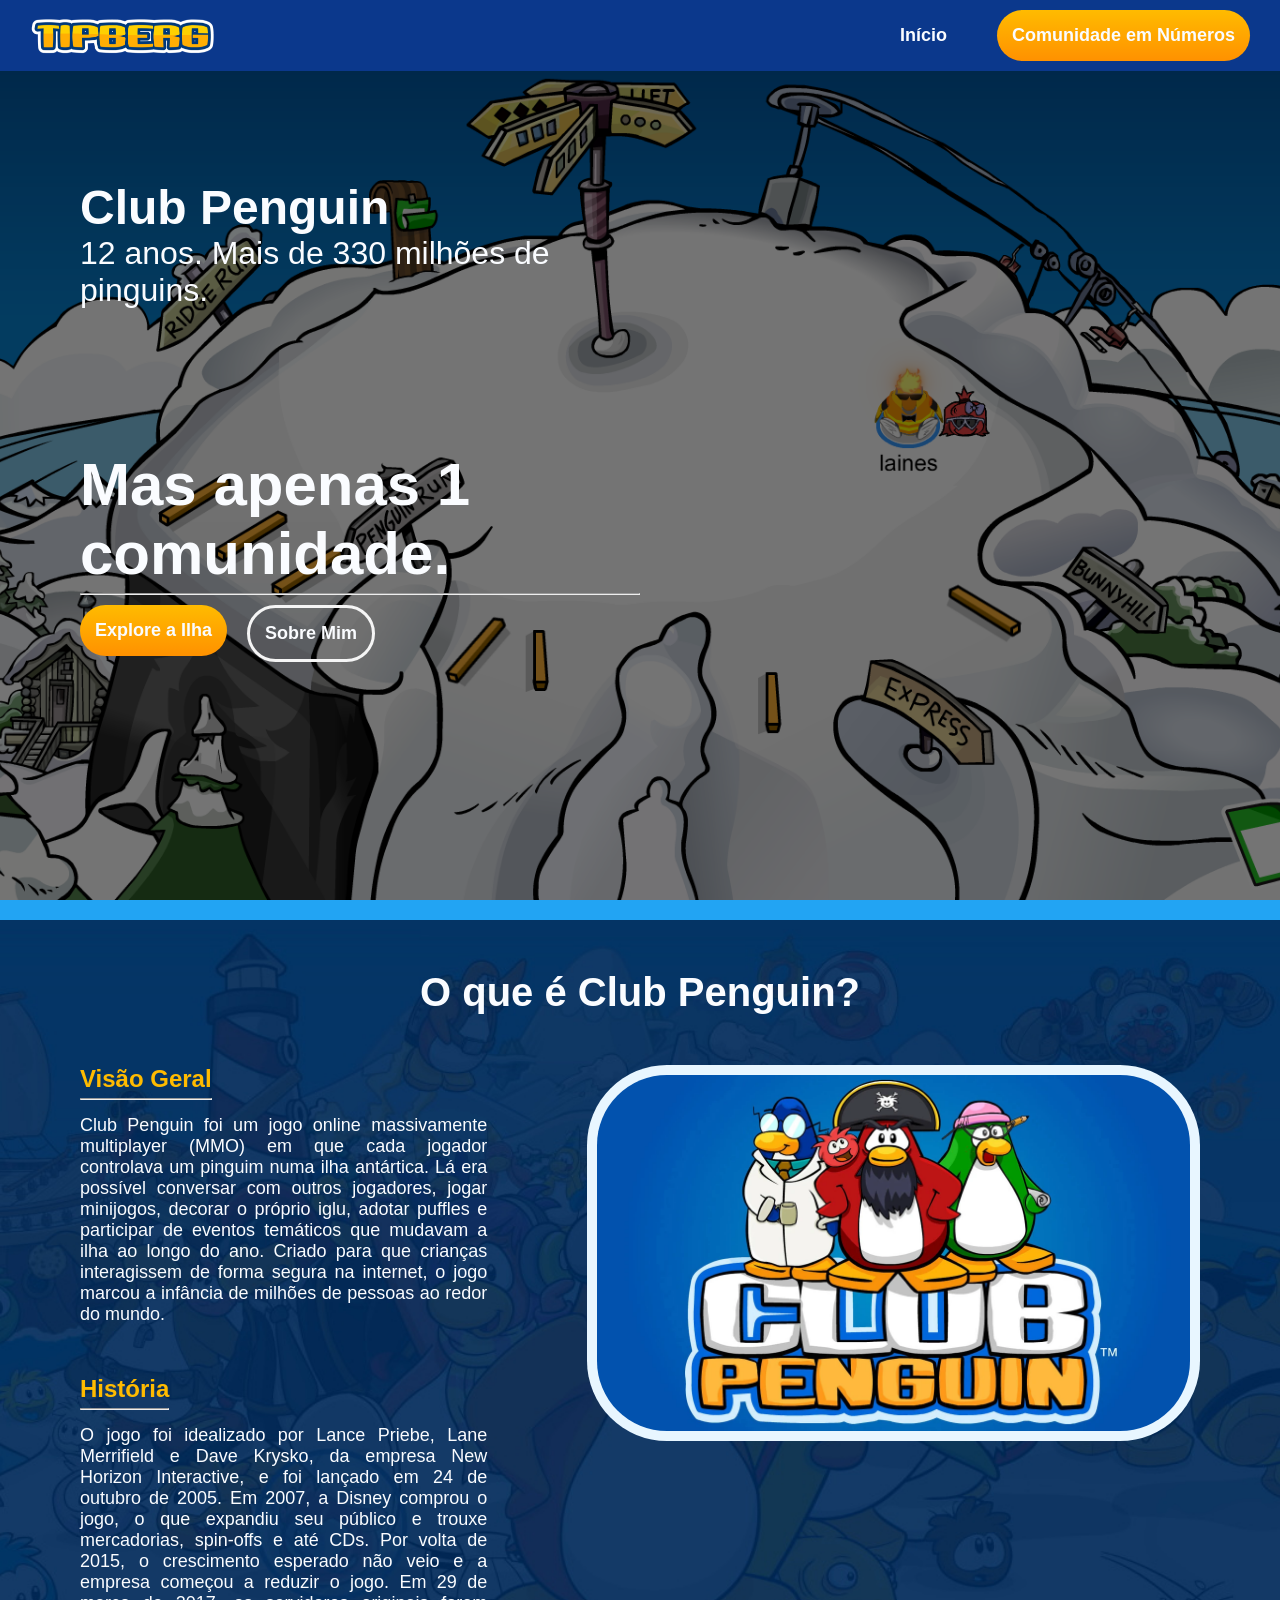
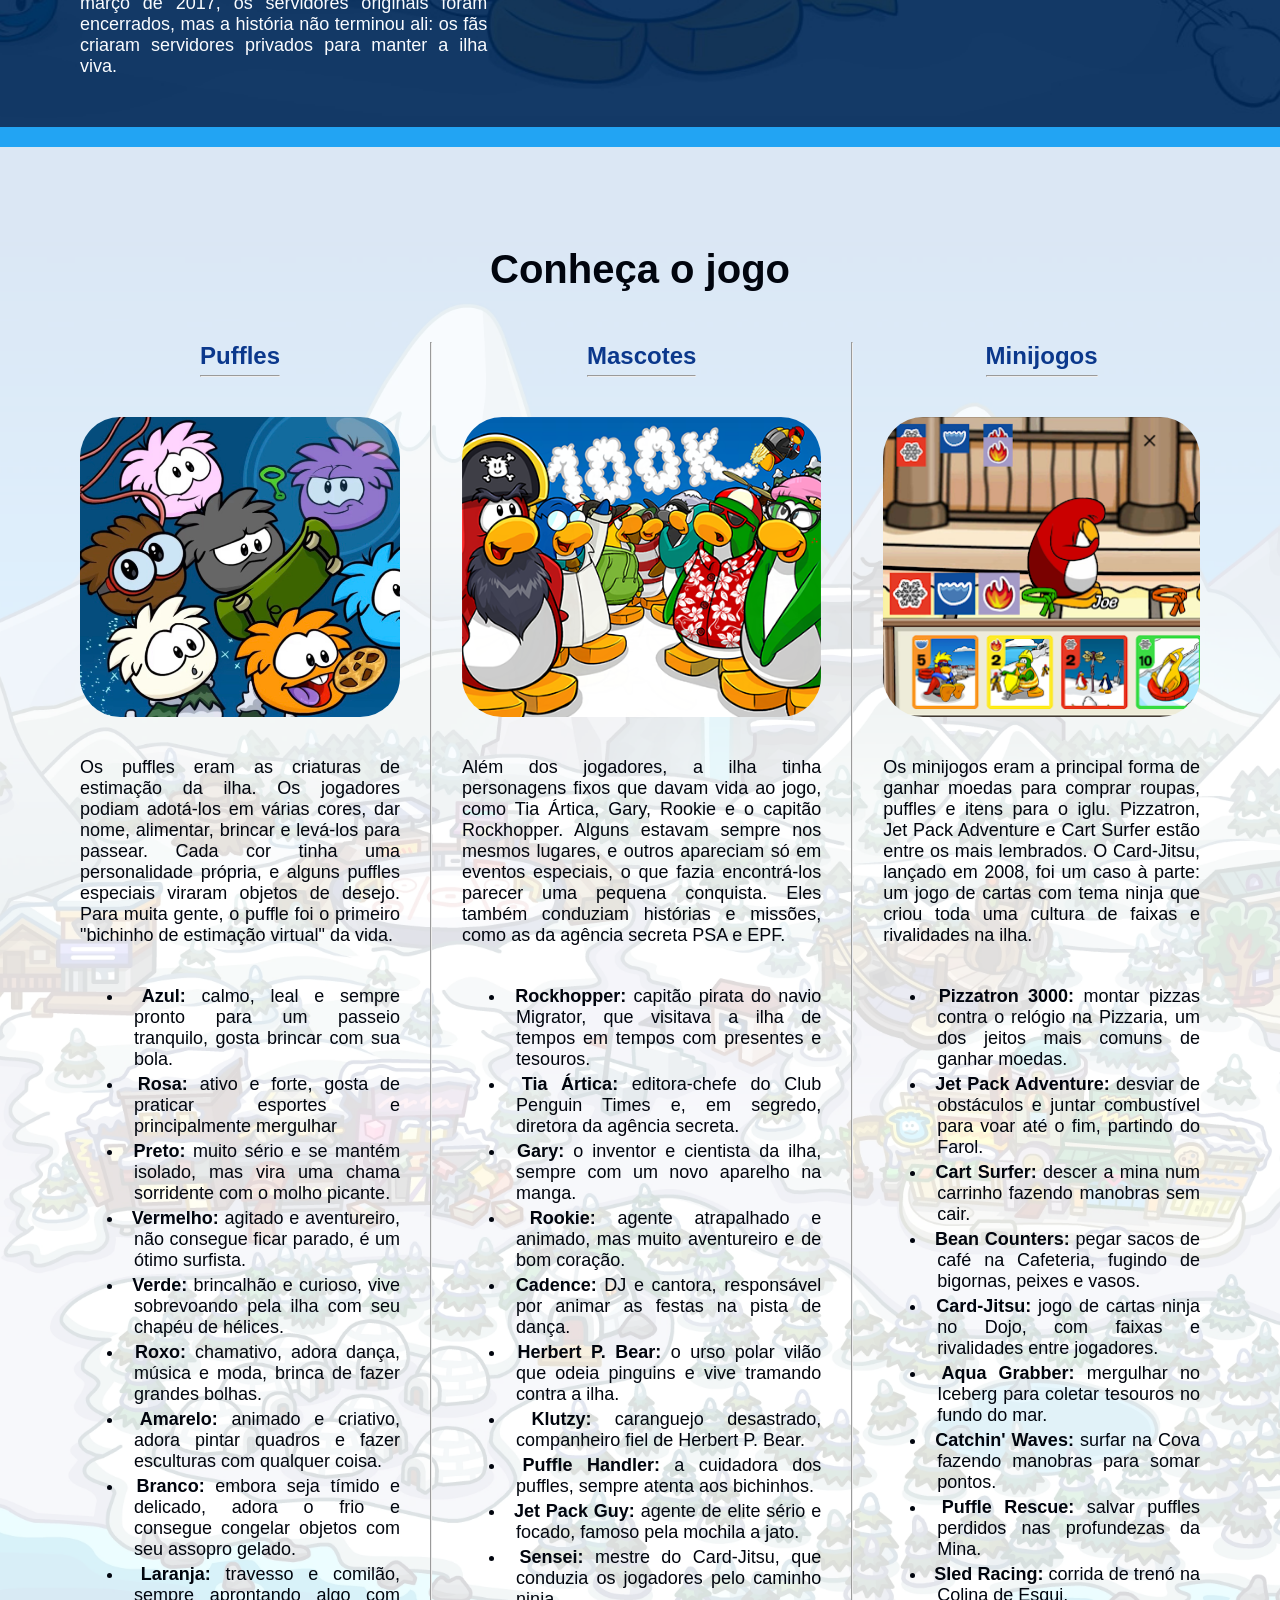
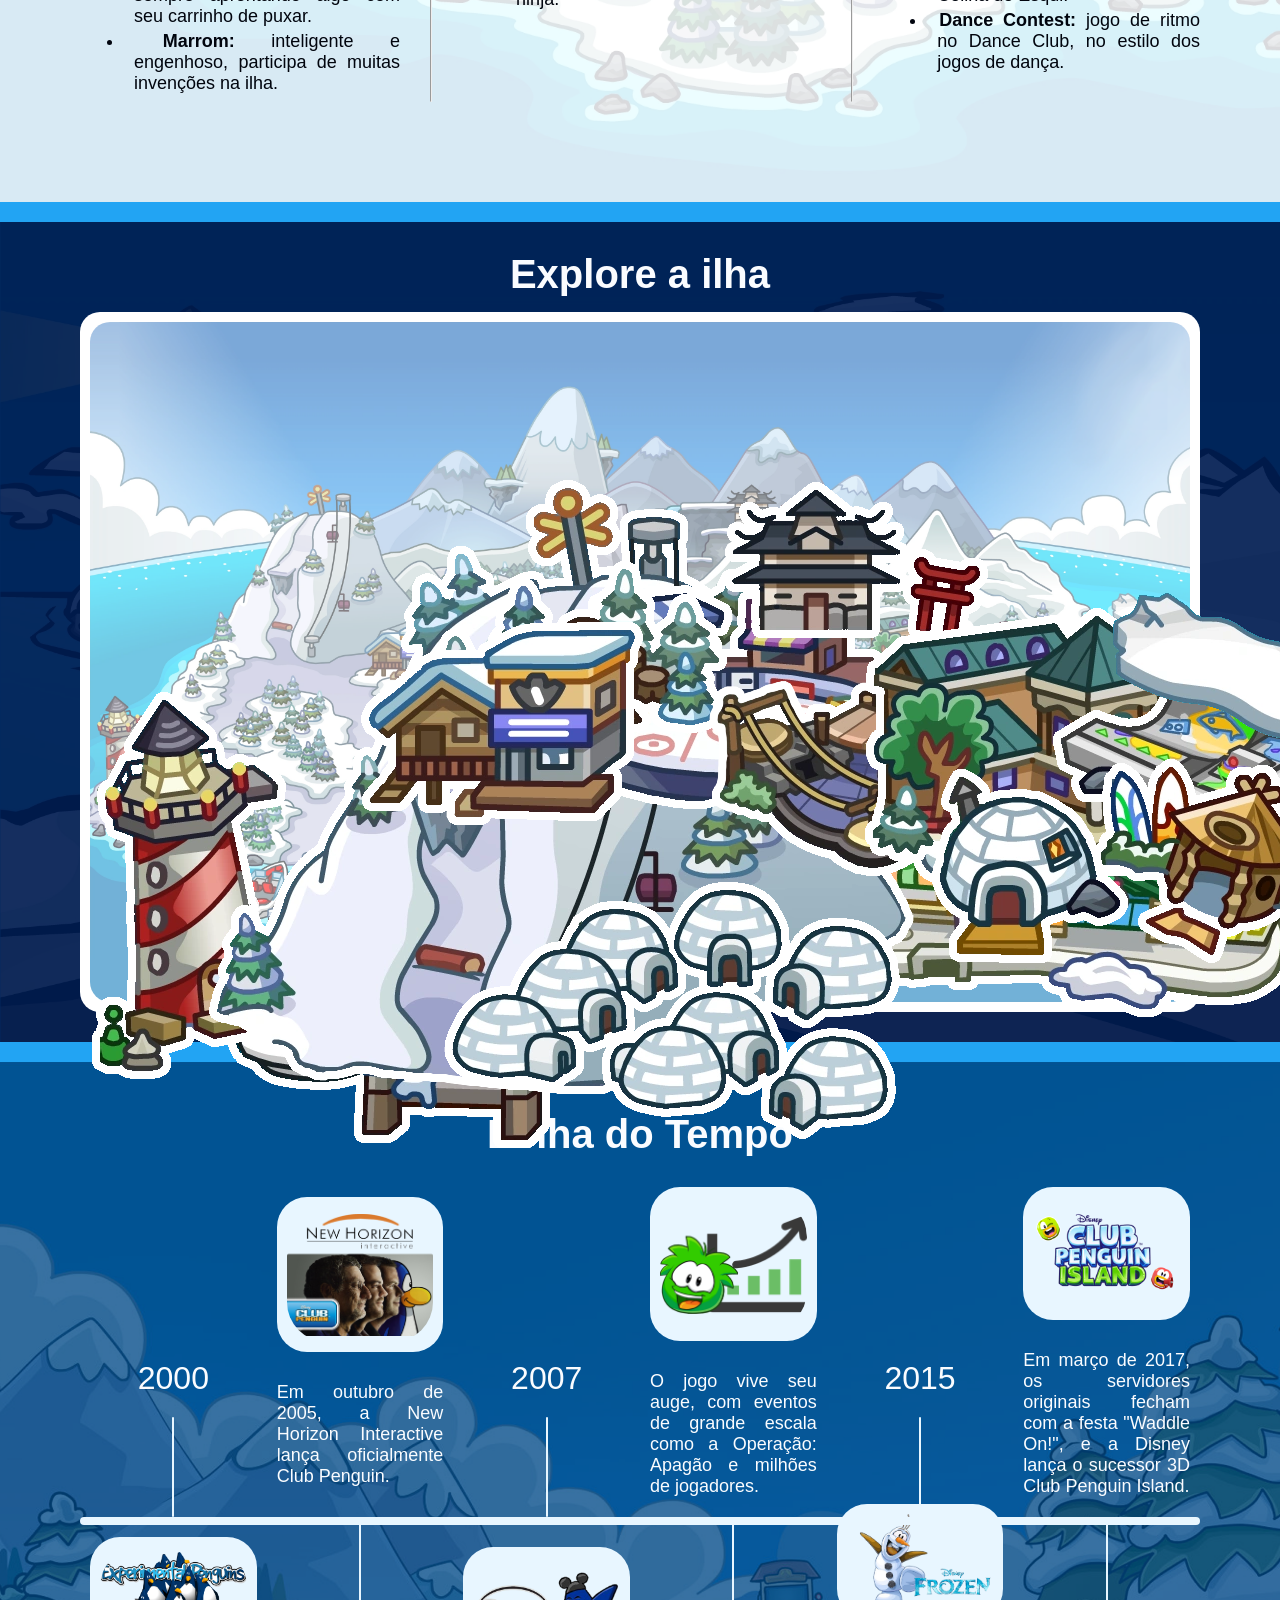
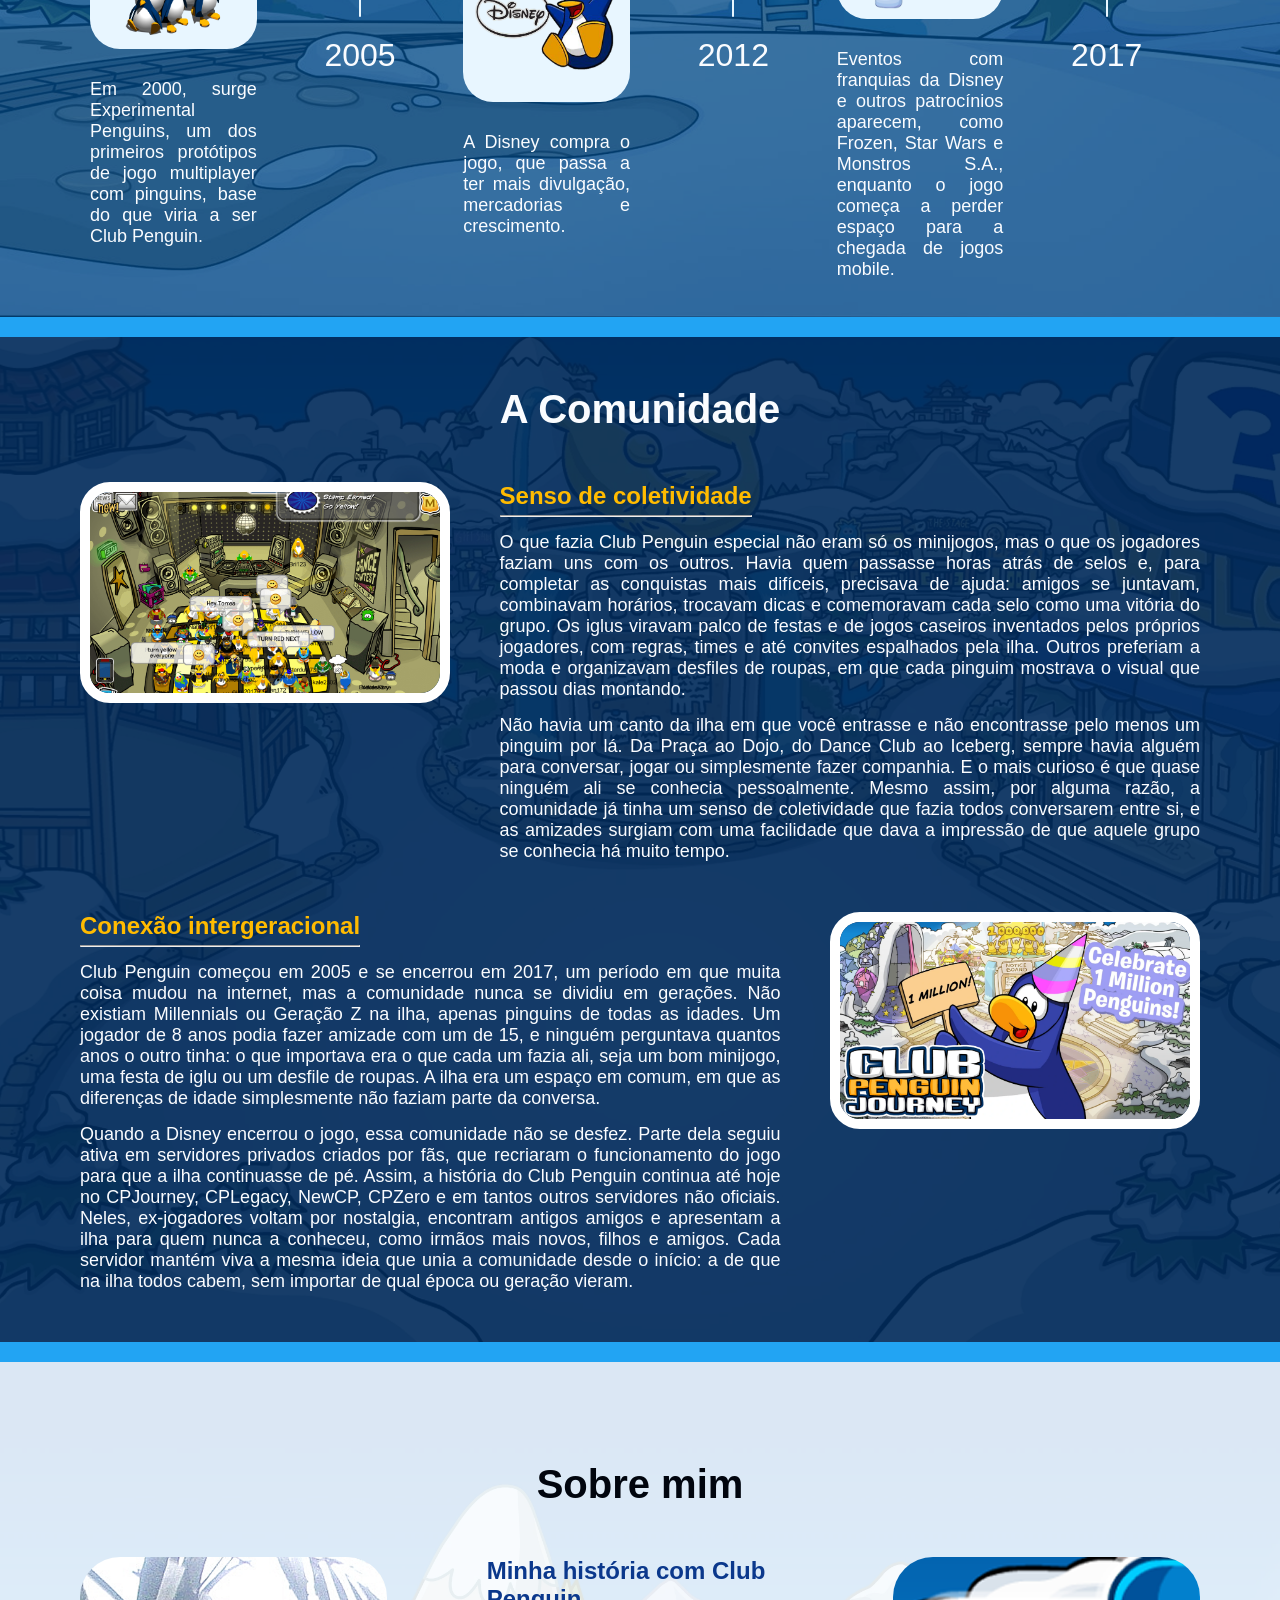
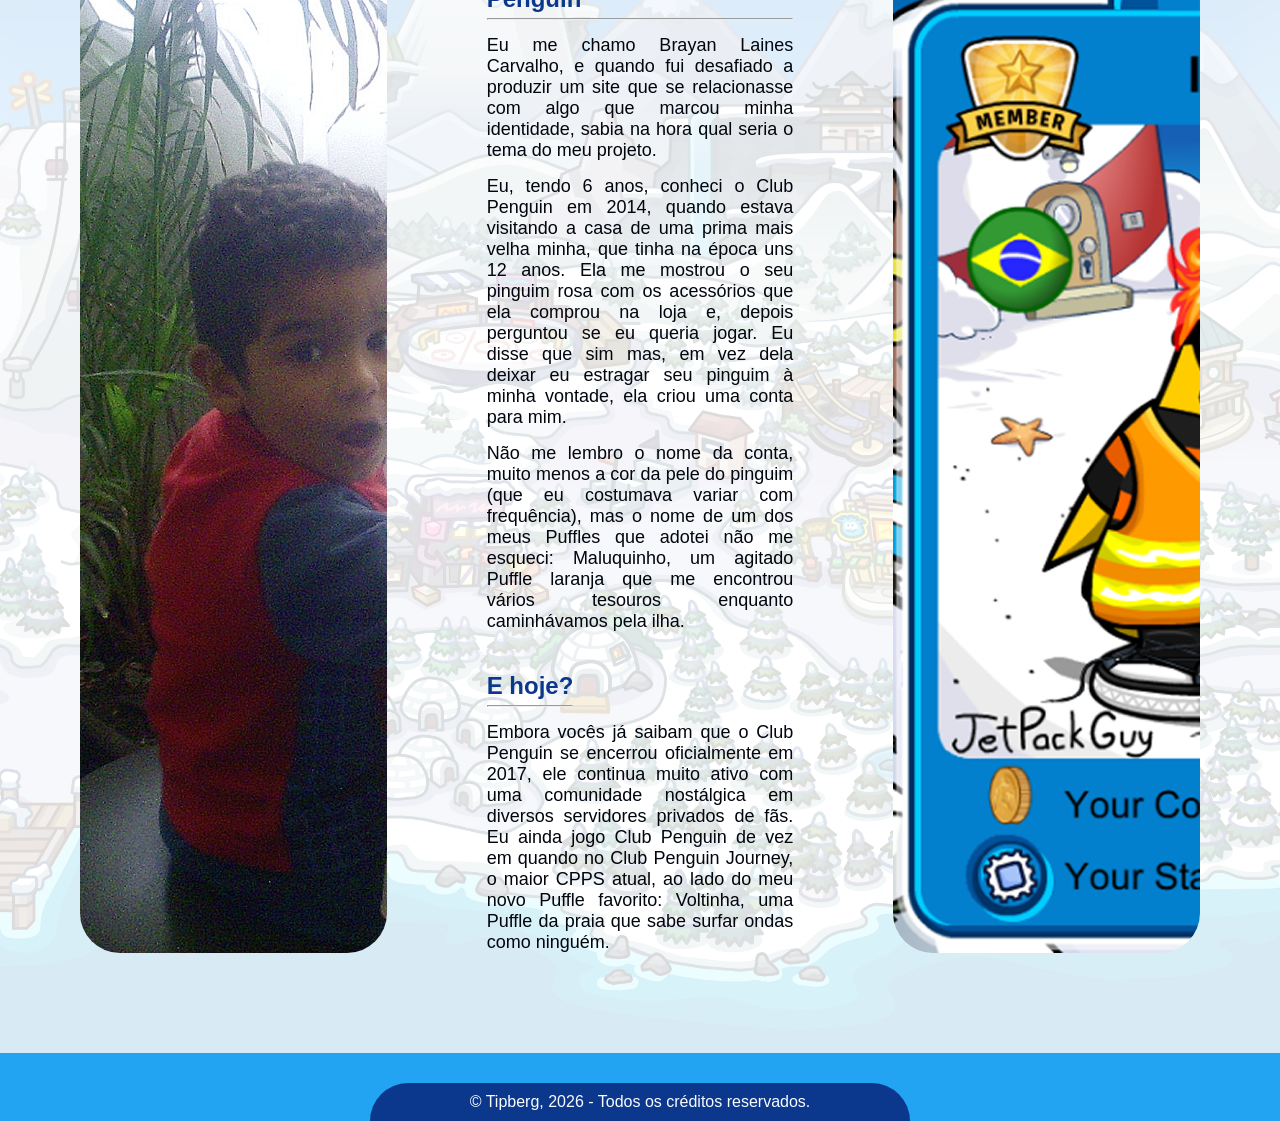
==== commit 81d79156: "Finalizando site institucional com mapa interativo" ====
--- a/public/index.html
+++ b/public/index.html
@@ -183,23 +183,100 @@
         <div id="secao-mapa">
             <h2>Explore a ilha</h2>
             <div class="mapa-fundo">
-                <img src="assets/img/fundos/mapa_contraste.png" alt="Mapa da ilha do Club Penguin">
-                <div id="centro" class="mapa-icone-lugar"></div>
-                <div id="plaza" class="mapa-icone-lugar"></div>
-                <div id="forte_nevado" class="mapa-icone-lugar"></div>
-                <div id="ancoradouro" class="mapa-icone-lugar"></div>
-                <div id="praia" class="mapa-icone-lugar"></div>
-                <div id="montanha" class="mapa-icone-lugar"></div>
-                <div id="estadio" class="mapa-icone-lugar"></div>
-                <div id="floresta_puffle" class="mapa-icone-lugar"></div>
-                <div id="parque_dos_puffles" class="mapa-icone-lugar"></div>
-                <div id="patio_do_dojo" class="mapa-icone-lugar"></div>
-                <div id="floresta" class="mapa-icone-lugar"></div>
-                <div id="casinha_da_mina" class="mapa-icone-lugar"></div>
-                <div id="pista_de_skate" class="mapa-icone-lugar"></div>
-                <div id="cova" class="mapa-icone-lugar"></div>
-                <div id="iglus" class="mapa-icone-lugar"></div>
-                <div id="icebergue" class="mapa-icone-lugar"></div>
+                <img src="assets/img/fundos/mapa_contraste.png" id="fundo-mapa" alt="Mapa da ilha do Club Penguin">
+
+
+                <button id="centro" class="mapa-icone-lugar lugar-destaque" onclick="mostrarScreenshot('centro')">
+                    <img src="assets/img/icones/lugares_mapa/centro.png" alt="Centro">
+                    <div class="info-lugar">Centro</div>
+                </button>
+
+                <button id="plaza" class="mapa-icone-lugar lugar-destaque" onclick="mostrarScreenshot('plaza')">
+                    <img src="assets/img/icones/lugares_mapa/plaza.png" alt="Praça">
+                    <div class="info-lugar">Plaza</div>
+                </button>
+
+                <button id="forte_nevado" class="mapa-icone-lugar lugar-destaque"
+                    onclick="mostrarScreenshot('forte_nevado')">
+                    <img src="assets/img/icones/lugares_mapa/forte_nevado.png" alt="Forte Nevado">
+                    <div class="info-lugar">Forte Nevado</div>
+                </button>
+
+                <button id="ancoradouro" class="mapa-icone-lugar lugar-destaque"
+                    onclick="mostrarScreenshot('ancoradouro')">
+                    <img src="assets/img/icones/lugares_mapa/ancoradouro.png" alt="Ancoradouro">
+                    <div class="info-lugar">Ancoradouro</div>
+                </button>
+
+                <button id="praia" class="mapa-icone-lugar lugar-destaque" onclick="mostrarScreenshot('praia')">
+                    <img src="assets/img/icones/lugares_mapa/praia.png" alt="Praia">
+                    <div class="info-lugar">Praia</div>
+                </button>
+
+                <button id="montanha" class="mapa-icone-lugar lugar-destaque" onclick="mostrarScreenshot('montanha')">
+                    <img src="assets/img/icones/lugares_mapa/montanha.png" alt="Montanha">
+                    <div class="info-lugar">Montanha</div>
+                </button>
+
+                <button id="estadio" class="mapa-icone-lugar lugar-destaque" onclick="mostrarScreenshot('estadio')">
+                    <img src="assets/img/icones/lugares_mapa/estadio.png" alt="Estádio">
+                    <div class="info-lugar">Estádio</div>
+                </button>
+
+                <button id="floresta_puffle" class="mapa-icone-lugar lugar-destaque"
+                    onclick="mostrarScreenshot('floresta_puffle')">
+                    <img src="assets/img/icones/lugares_mapa/floresta_puffle.png" alt="Floresta Puffle">
+                    <div class="info-lugar">Floresta Puffle</div>
+                </button>
+
+                <button id="parque_dos_puffles" class="mapa-icone-lugar lugar-destaque"
+                    onclick="mostrarScreenshot('parque_dos_puffles')">
+                    <img src="assets/img/icones/lugares_mapa/parque_dos_puffles.png" alt="Parque dos Puffles">
+                    <div class="info-lugar">Parque dos Puffles</div>
+                </button>
+
+                <button id="patio_do_dojo" class="mapa-icone-lugar lugar-destaque"
+                    onclick="mostrarScreenshot('patio_do_dojo')">
+                    <img src="assets/img/icones/lugares_mapa/patio_do_dojo.png" alt="Pátio do Dojo">
+                    <div class="info-lugar">Pátio do Dojo</div>
+                </button>
+
+                <button id="floresta" class="mapa-icone-lugar lugar-destaque" onclick="mostrarScreenshot('floresta')">
+                    <img src="assets/img/icones/lugares_mapa/floresta.png" alt="Floresta">
+                    <div class="info-lugar">Floresta</div>
+                </button>
+
+                <button id="mina" class="mapa-icone-lugar lugar-destaque" onclick="mostrarScreenshot('mina')">
+                    <img src="assets/img/icones/lugares_mapa/mina.png" alt="Mina">
+                    <div class="info-lugar">Mina</div>
+                </button>
+
+                <button id="pista_de_skate" class="mapa-icone-lugar lugar-destaque"
+                    onclick="mostrarScreenshot('pista_de_skate')">
+                    <img src="assets/img/icones/lugares_mapa/pista_de_skate.png" alt="Pista de Skate">
+                    <div class="info-lugar">Pista de Skate</div>
+                </button>
+
+                <button id="prainha" class="mapa-icone-lugar lugar-destaque" onclick="mostrarScreenshot('prainha')">
+                    <img src="assets/img/icones/lugares_mapa/prainha.png" alt="Prainha">
+                    <div class="info-lugar">Prainha</div>
+                </button>
+
+                <button id="iglus" class="mapa-icone-lugar lugar-destaque" onclick="mostrarScreenshot('iglus')">
+                    <img src="assets/img/icones/lugares_mapa/iglus.png" alt="Iglus">
+                    <div class="info-lugar">Iglus</div>
+                </button>
+
+                <button id="esqui" class="mapa-icone-lugar lugar-destaque" onclick="mostrarScreenshot('esqui')">
+                    <img src="assets/img/icones/lugares_mapa/esqui.png" alt="Esqui">
+                    <div class="info-lugar">Esqui</div>
+                </button>
+
+                <button id="icebergue" class="mapa-icone-lugar" onclick="mostrarScreenshot('icebergue')">
+                    <img src="assets/img/icones/lugares_mapa/icebergue.png" alt="Icebergue">
+                </button>
+
+                <div id="screenshot_lugar"></div>
             </div>
         </div>
         <div id="secao-linha-tempo">
--- a/public/css/index.css
+++ b/public/css/index.css
@@ -256,8 +256,8 @@
     display: flex;
     flex-direction: column;
     align-items: center;
-    flex: 1;          /* todos com a mesma largura */
-    min-width: 0;     /* permite o texto quebrar em vez de alargar o item */
+    flex: 1;         
+    min-width: 0;    
     height: 700px;
 }
 
@@ -289,7 +289,7 @@
 }
 
 .explicacao-linha-tempo {
-    width: 100%;      /* ocupa a largura do item, em vez de encolher ao texto */
+    width: 100%;      
     padding: 20px 10px;
     display: flex;
     flex-direction: column;
@@ -324,21 +324,120 @@
 
     padding: 30px 80px;
     width: 100%;
-    background-color: #072866;
+    background-image: url("../assets/img/fundos/ancoradourobg.png");
+    background-size: cover;
+    background-position: center top;
 }
 
 .mapa-fundo {
+    position: relative;
     display: flex;
     background-color: #ffffff;
-    padding: 20px;
+    padding: 10px;
     border-radius: 20px;
-}
-
-.mapa-fundo img {
-    height: 100%;
-    width: 100%;
+    container-type: inline-size;
+    width: 100%;
+    max-width: calc(80vh * 3670 / 2270 + 40px);
+}
+
+#fundo-mapa {
+    width: 100%;
+    height: auto;
     max-height: 80vh;
     border-radius: 20px;
+}
+
+.mapa-icone-lugar {
+    position: absolute;
+    background-color: #00000000;
+    border: none;
+}
+
+.mapa-icone-lugar img {
+    display: block;
+    zoom: calc(100cqw / 3670px);
+}
+
+.mapa-icone-lugar:hover {
+    cursor: pointer;
+}
+
+.lugar-destaque:hover img {
+    zoom: calc(105cqw / 3670px);
+    transform: translate(-2.381%, -2.381%);
+}
+
+.lugar-destaque:hover .info-lugar {
+    z-index: 10;
+    display: block;
+}
+
+.info-lugar {
+    display: none;
+    position: absolute;
+    
+    width: 150px;
+    min-width: max-content;
+    text-align: center;
+    background-color: #FFEF80;
+    bottom: 100%;
+    left: 50%;
+    transform: translateX(-50%);
+    color: black;
+    border: #A67419 solid 2px;
+    padding: 3px 0;
+}
+
+#centro { top: 53.5%; left: 28.6%; }
+#plaza { top: 53.1%; left: 57.1%; }
+#forte_nevado { top: 49.8%; left: 47%; }
+#ancoradouro { top: 76.7%; left: 13%; }
+#praia { top: 54.3%; left: 1.1%; }
+#montanha { top: 24%; left: 11.5%; }
+#estadio { top: 39%; left: 36.3%; }
+#floresta_puffle { top: 35.5%; left: 29.8%; }
+#parque_dos_puffles { top: 43.6%; left: 56.2%; }
+#patio_do_dojo { top: 24.3%; left: 57.5%; }
+#floresta { top: 63.3%; left: 74.3%; }
+#mina { top: 42.3%; left: 70.1%; }
+#pista_de_skate { top: 46.1%; left: 86.9%; }
+#prainha { top: 63.7%; left: 90.4%; }
+#iglus { top: 65.2%; left: 32.5%; }
+#esqui { top: 44.2%; left: 25.1%; z-index: 10; }
+#icebergue { top: 40.1%; left: 92.2%; }
+
+.screenshot_lugar {
+    z-index: 12;
+    position: absolute;
+    display: flex;
+    justify-content: center;
+    align-items: center;
+    width: 100%;
+    height: 100%;
+    top: 0;
+    left: 0;
+    background-color: #00000088;
+}
+
+#img_screenshot_lugar {
+    width: 80%;
+    height: auto;
+    border-radius: 10px;
+    border: white solid 5px;
+}
+
+#btn_fechar_screenshot {
+    position: absolute;
+    border: none;
+    margin: 0;
+    line-height: 0;
+    top: 5%;
+    left: 87%;
+}
+
+#btn_fechar_screenshot img {
+    width: 30px;
+    height: auto;
 }
 
 /* INTRODUÇÃO */
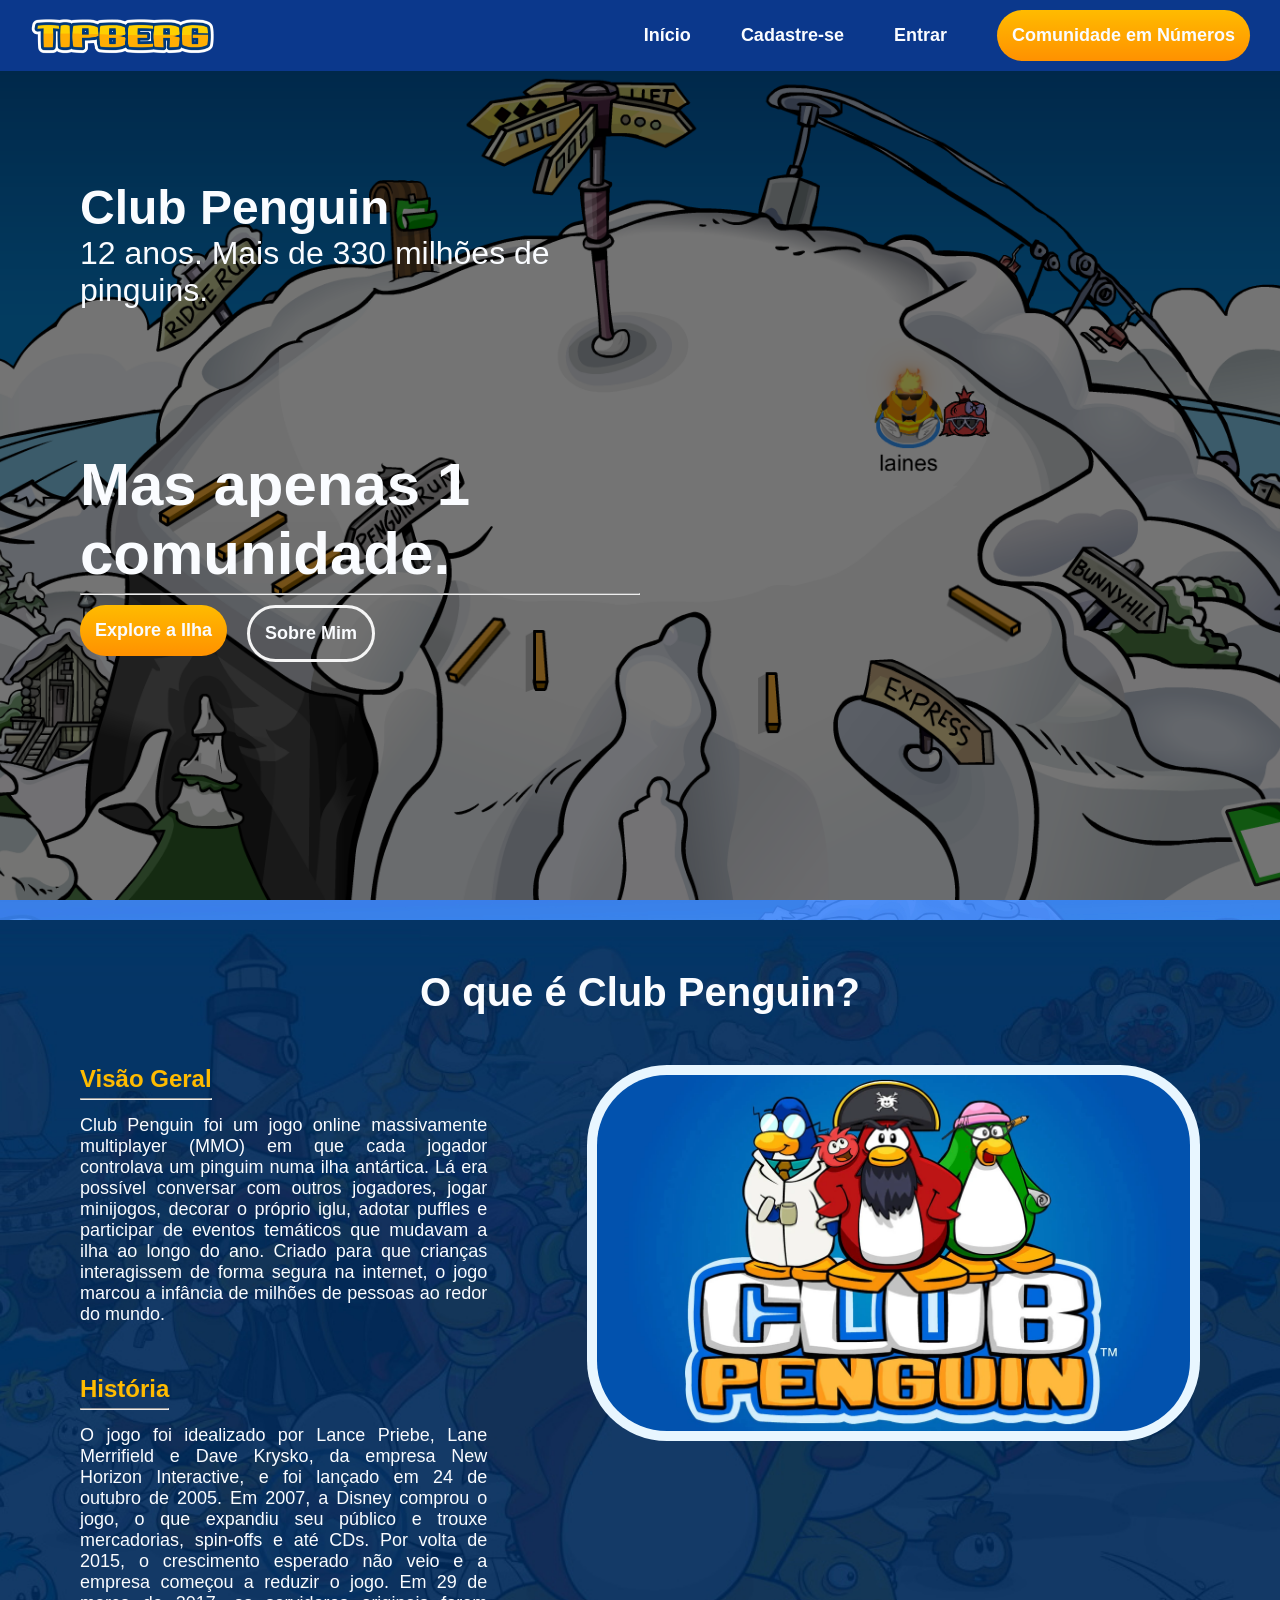
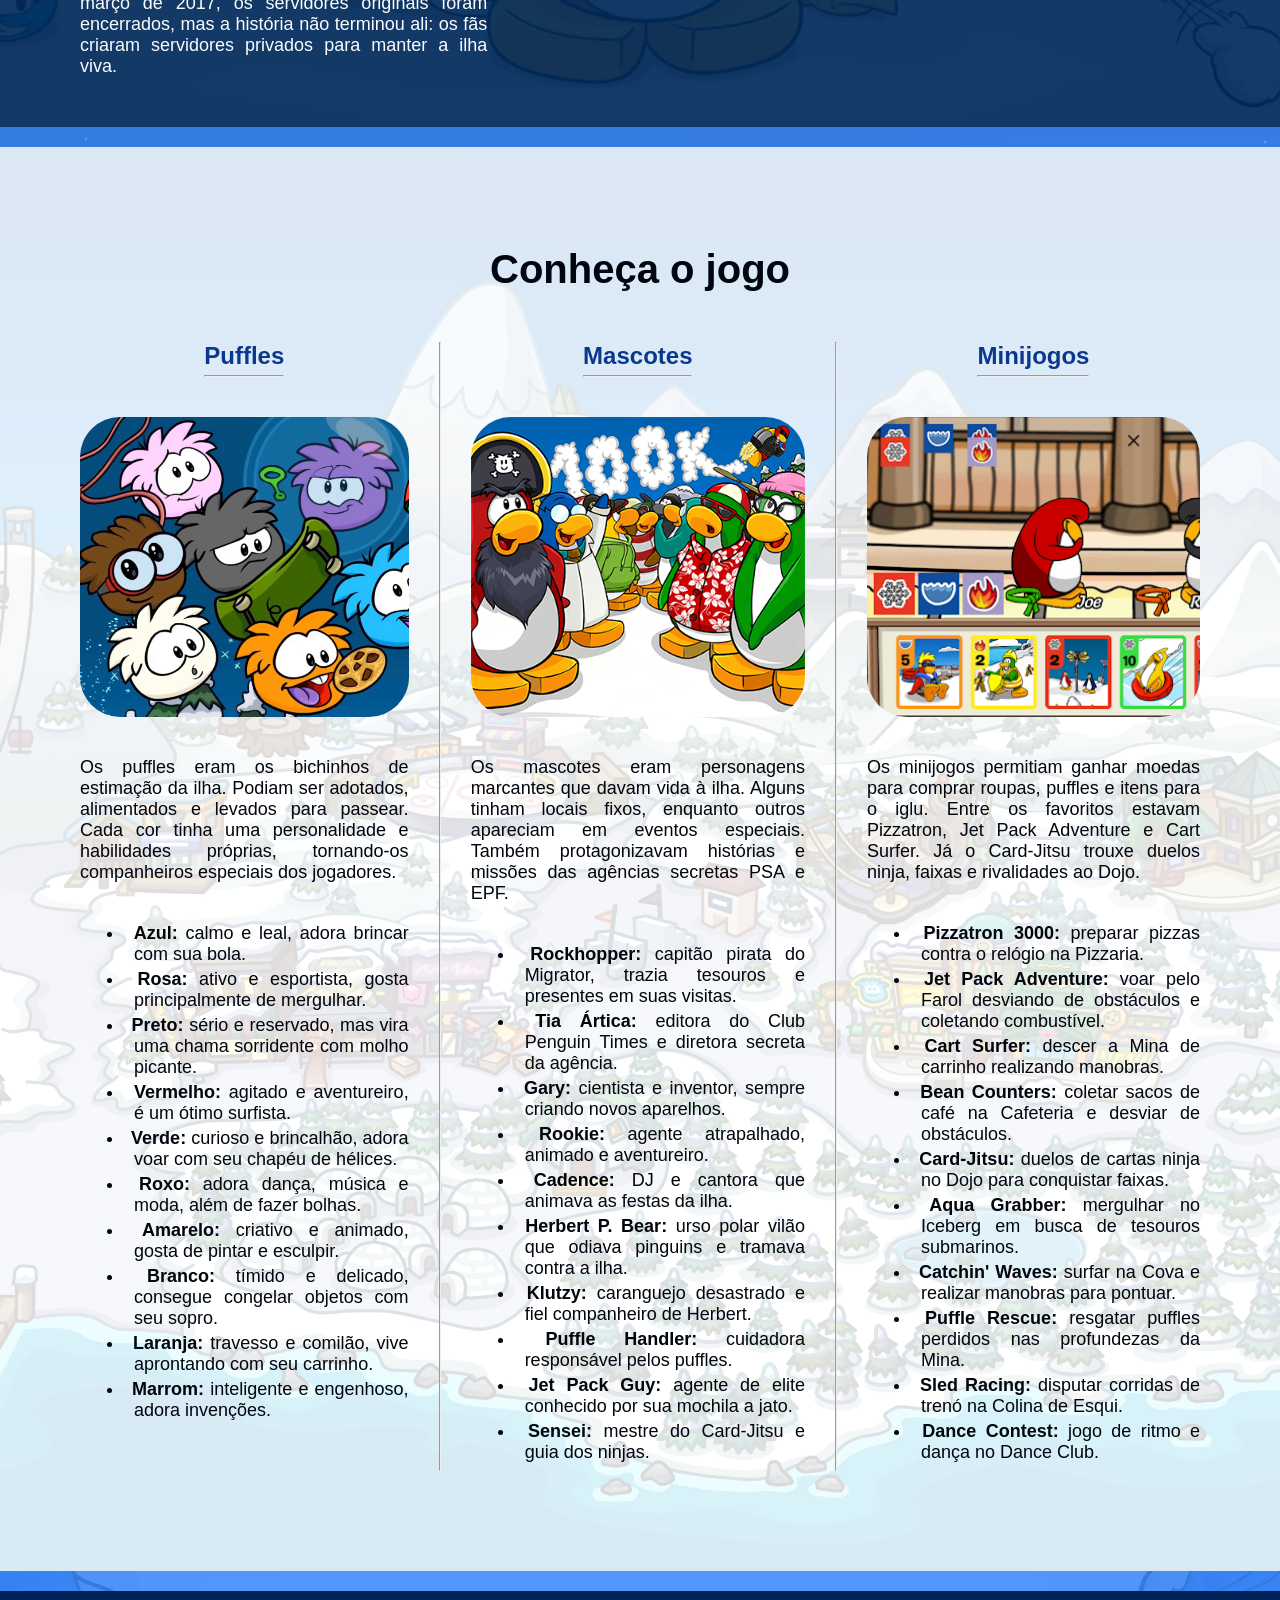
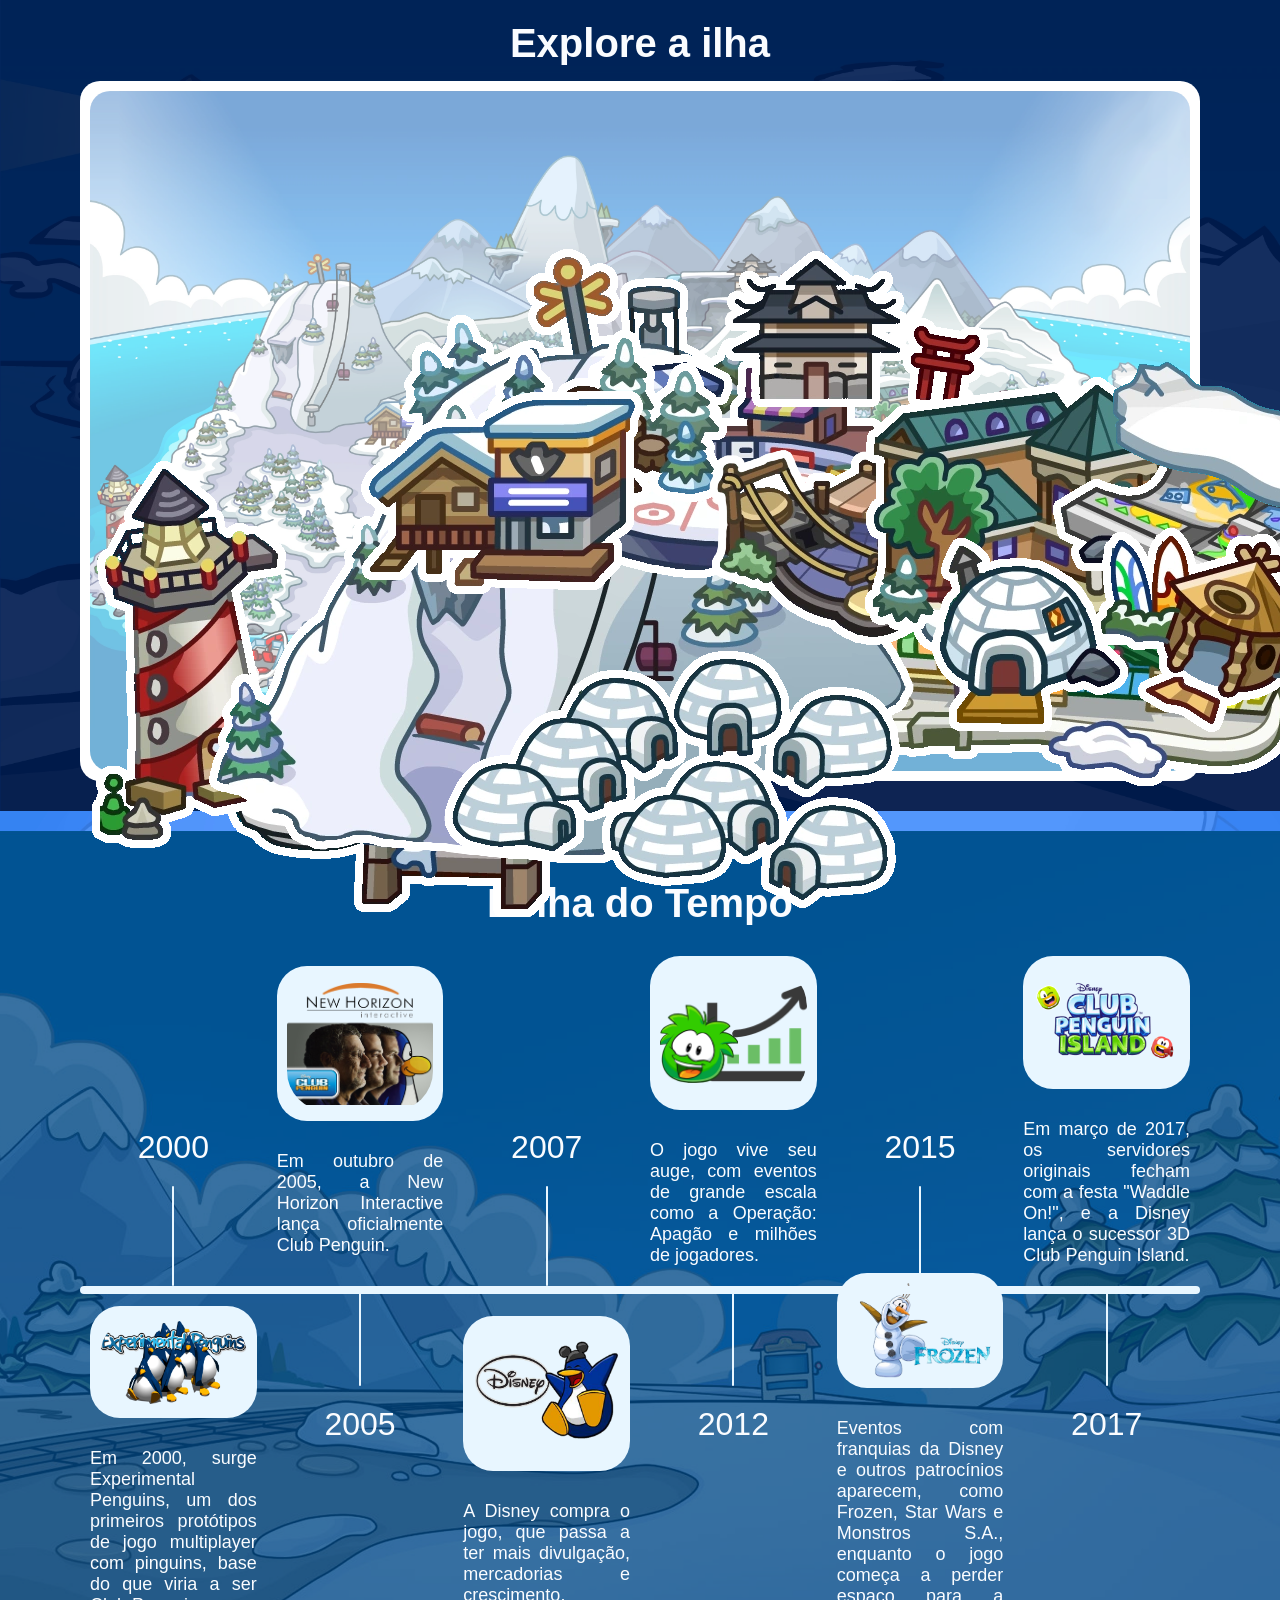
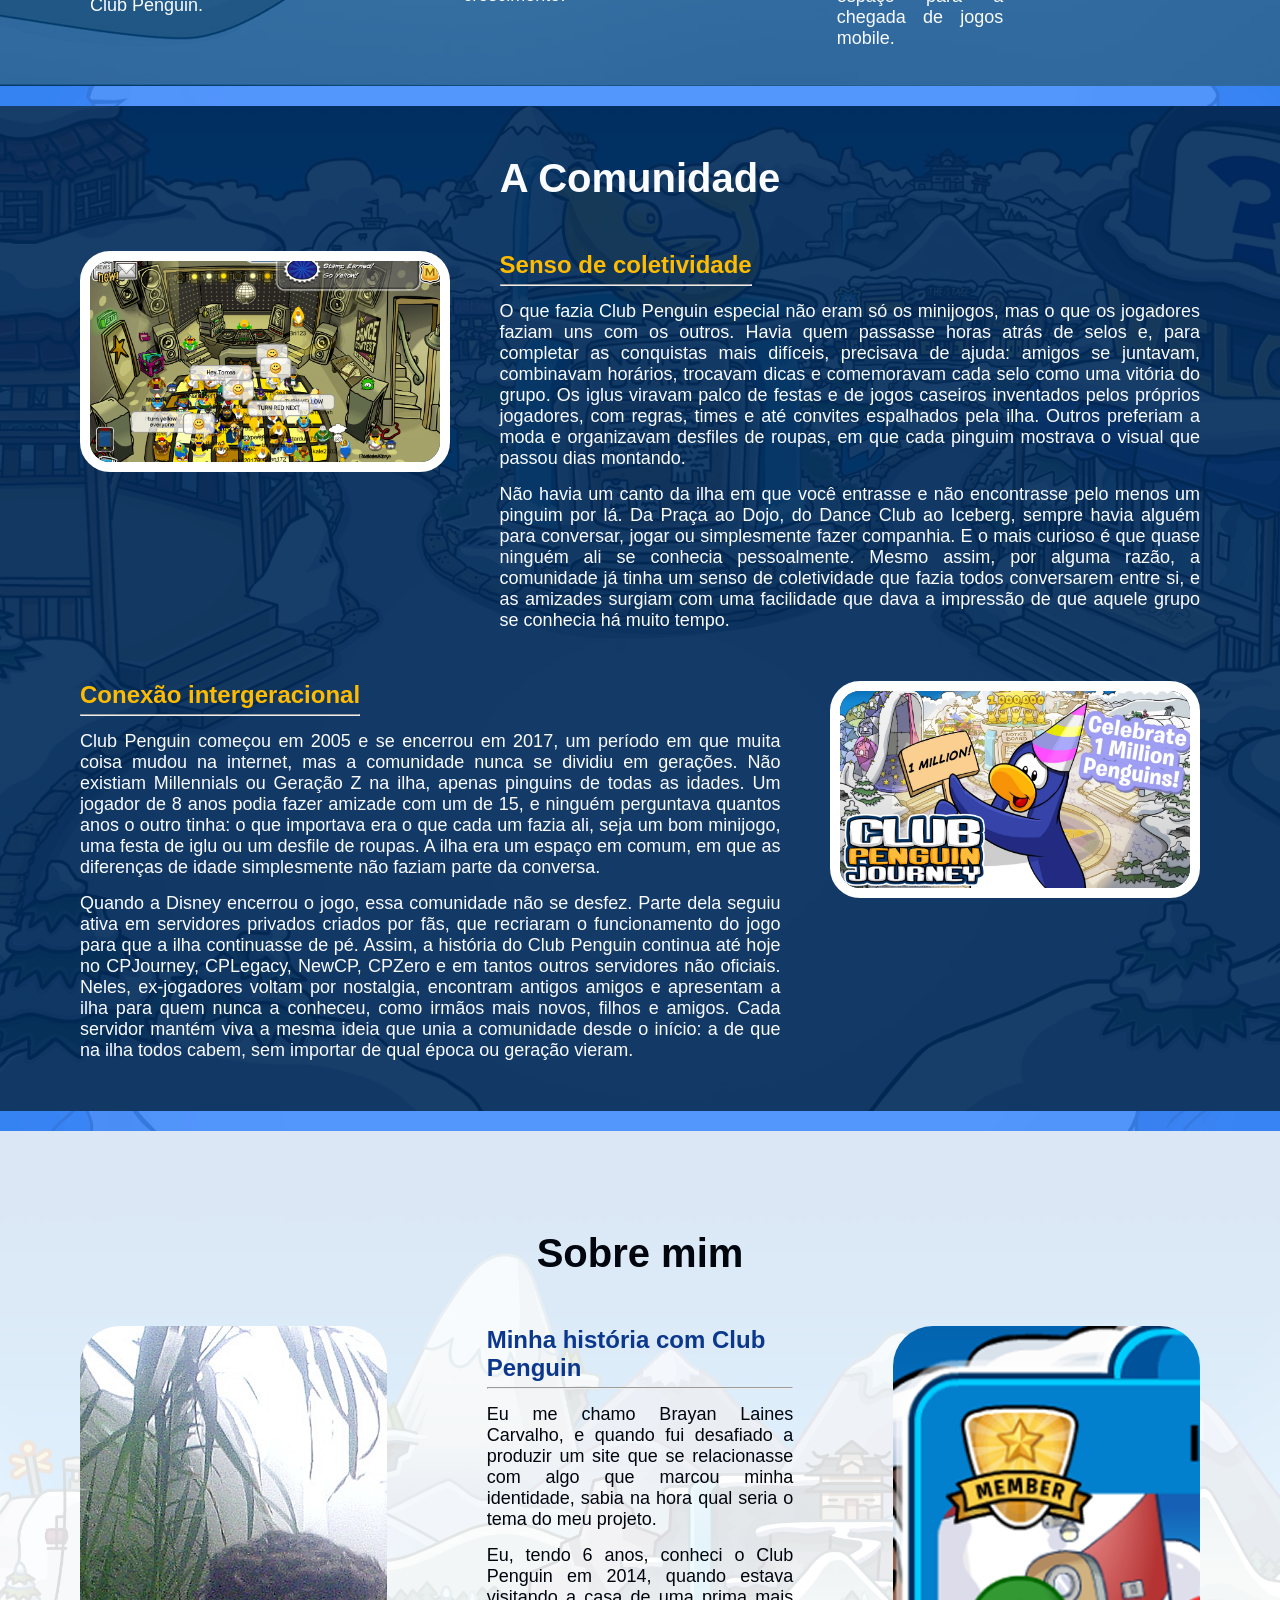
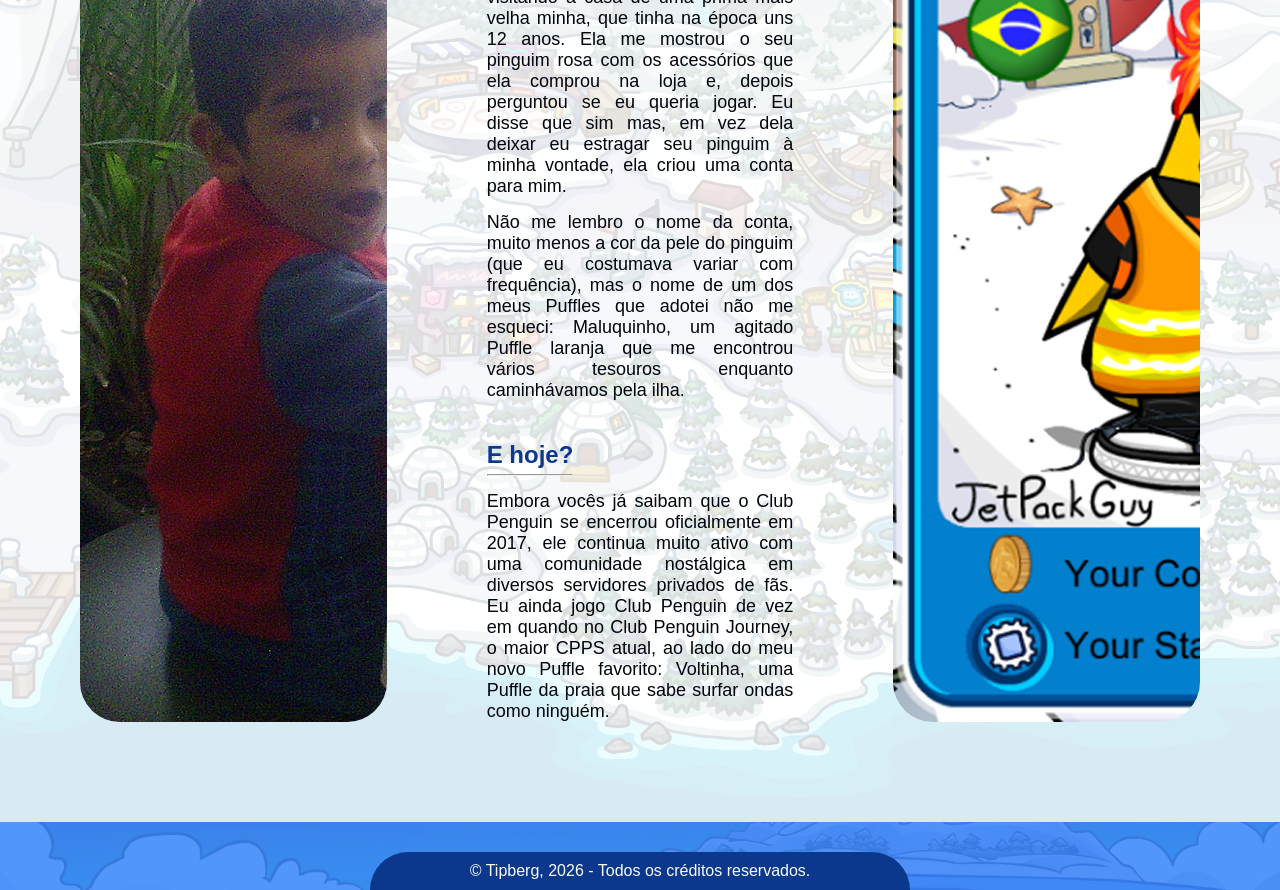
==== commit 1ac9cf05: "Finalizando KPIs da dashboard, arrumando login/cadastro e separando CSS" ====
--- a/public/index.html
+++ b/public/index.html
@@ -18,7 +18,9 @@
         <div class="menu-superior">
             <img id="img-logo-small" src="assets/img/icones/tipberg_logo_small.png" alt="">
             <div class="botoes">
-                <a class="botao-menu" href="#">Início</a>
+                <a class="botao-menu" href="#secao-hero">Início</a>
+                <a class="botao-menu" href="cadastro.html">Cadastre-se</a>
+                <a class="botao-menu" href="login.html">Entrar</a>
                 <a class="botao-menu" href="dashboard.html">
                     <button class="botao-principal">Comunidade em Números</button>
                 </a>
@@ -91,27 +93,21 @@
                     </div>
                     <img src="assets/img/conteudo/puffles.webp" alt="Puffles coloridos">
                     <p>
-                        Os puffles eram as criaturas de estimação da ilha. Os jogadores podiam adotá-los em várias
-                        cores, dar nome, alimentar, brincar e levá-los para passear. Cada cor tinha uma personalidade
-                        própria, e alguns puffles especiais viraram objetos de desejo. Para muita gente, o puffle foi
-                        o primeiro "bichinho de estimação virtual" da vida.
+                        Os puffles eram os bichinhos de estimação da ilha. Podiam ser adotados, alimentados e levados
+                        para passear. Cada cor tinha uma personalidade e habilidades próprias, tornando-os companheiros
+                        especiais dos jogadores.
                     </p>
                     <ul class="lista-puffles">
-                        <li><b>Azul:</b> calmo, leal e sempre pronto para um passeio tranquilo, gosta brincar com sua
-                            bola.</li>
-                        <li><b>Rosa:</b> ativo e forte, gosta de praticar esportes e principalmente mergulhar</li>
-                        <li><b>Preto:</b> muito sério e se mantém isolado, mas vira uma chama sorridente com o molho
-                            picante.</li>
-                        <li><b>Vermelho:</b> agitado e aventureiro, não consegue ficar parado, é um ótimo surfista.</li>
-                        <li><b>Verde:</b> brincalhão e curioso, vive sobrevoando pela ilha com seu chapéu de hélices.
-                        </li>
-                        <li><b>Roxo:</b> chamativo, adora dança, música e moda, brinca de fazer grandes bolhas.</li>
-                        <li><b>Amarelo:</b> animado e criativo, adora pintar quadros e fazer esculturas com qualquer
-                            coisa.</li>
-                        <li><b>Branco:</b> embora seja tímido e delicado, adora o frio e consegue congelar objetos com
-                            seu assopro gelado.</li>
-                        <li><b>Laranja:</b> travesso e comilão, sempre aprontando algo com seu carrinho de puxar.</li>
-                        <li><b>Marrom:</b> inteligente e engenhoso, participa de muitas invenções na ilha.</li>
+                        <li><b>Azul:</b> calmo e leal, adora brincar com sua bola.</li>
+                        <li><b>Rosa:</b> ativo e esportista, gosta principalmente de mergulhar.</li>
+                        <li><b>Preto:</b> sério e reservado, mas vira uma chama sorridente com molho picante.</li>
+                        <li><b>Vermelho:</b> agitado e aventureiro, é um ótimo surfista.</li>
+                        <li><b>Verde:</b> curioso e brincalhão, adora voar com seu chapéu de hélices.</li>
+                        <li><b>Roxo:</b> adora dança, música e moda, além de fazer bolhas.</li>
+                        <li><b>Amarelo:</b> criativo e animado, gosta de pintar e esculpir.</li>
+                        <li><b>Branco:</b> tímido e delicado, consegue congelar objetos com seu sopro.</li>
+                        <li><b>Laranja:</b> travesso e comilão, vive aprontando com seu carrinho.</li>
+                        <li><b>Marrom:</b> inteligente e engenhoso, adora invenções.</li>
                     </ul>
                 </div>
                 <hr>
@@ -122,30 +118,22 @@
                     </div>
                     <img src="assets/img/conteudo/mascotes.png" alt="Mascotes do Club Penguin">
                     <p>
-                        Além dos jogadores, a ilha tinha personagens fixos que davam vida ao jogo, como Tia Ártica,
-                        Gary, Rookie e o capitão Rockhopper. Alguns estavam sempre nos mesmos lugares, e outros
-                        apareciam só em
-                        eventos especiais, o que fazia encontrá-los parecer uma pequena conquista. Eles também
-                        conduziam histórias e missões, como as da agência secreta PSA e EPF.
+                        Os mascotes eram personagens marcantes que davam vida à ilha. Alguns tinham locais fixos,
+                        enquanto outros apareciam em eventos especiais. Também protagonizavam histórias e missões das
+                        agências secretas PSA e EPF.
                     </p>
                     <ul class="lista-mascotes">
-                        <li><b>Rockhopper:</b> capitão pirata do navio Migrator, que visitava a ilha de tempos
-                            em tempos com presentes e tesouros.</li>
-                        <li><b>Tia Ártica:</b> editora-chefe do Club Penguin Times e, em segredo, diretora da
-                            agência secreta.</li>
-                        <li><b>Gary:</b> o inventor e cientista da ilha, sempre com um novo aparelho na manga.
+                        <li><b>Rockhopper:</b> capitão pirata do Migrator, trazia tesouros e presentes em suas visitas.
                         </li>
-                        <li><b>Rookie:</b> agente atrapalhado e animado, mas muito aventureiro e de bom coração.</li>
-                        <li><b>Cadence:</b> DJ e cantora, responsável por animar as festas na pista de dança.
-                        </li>
-                        <li><b>Herbert P. Bear:</b> o urso polar vilão que odeia pinguins e vive tramando contra a ilha.
-                        </li>
-                        <li><b>Klutzy:</b> caranguejo desastrado, companheiro fiel de Herbert P. Bear.</li>
-                        <li><b>Puffle Handler:</b> a cuidadora dos puffles, sempre atenta aos bichinhos.</li>
-                        <li><b>Jet Pack Guy:</b> agente de elite sério e focado, famoso pela mochila a jato.
-                        </li>
-                        <li><b>Sensei:</b> mestre do Card-Jitsu, que conduzia os jogadores pelo caminho ninja.
-                        </li>
+                        <li><b>Tia Ártica:</b> editora do Club Penguin Times e diretora secreta da agência.</li>
+                        <li><b>Gary:</b> cientista e inventor, sempre criando novos aparelhos.</li>
+                        <li><b>Rookie:</b> agente atrapalhado, animado e aventureiro.</li>
+                        <li><b>Cadence:</b> DJ e cantora que animava as festas da ilha.</li>
+                        <li><b>Herbert P. Bear:</b> urso polar vilão que odiava pinguins e tramava contra a ilha.</li>
+                        <li><b>Klutzy:</b> caranguejo desastrado e fiel companheiro de Herbert.</li>
+                        <li><b>Puffle Handler:</b> cuidadora responsável pelos puffles.</li>
+                        <li><b>Jet Pack Guy:</b> agente de elite conhecido por sua mochila a jato.</li>
+                        <li><b>Sensei:</b> mestre do Card-Jitsu e guia dos ninjas.</li>
                     </ul>
                 </div>
                 <hr>
@@ -156,26 +144,22 @@
                     </div>
                     <img src="assets/img/conteudo/cardjitsu.webp" alt="Minijogo de Cardjitsu">
                     <p>
-                        Os minijogos eram a principal forma de ganhar moedas para comprar roupas, puffles e itens
-                        para o iglu. Pizzatron, Jet Pack Adventure e Cart Surfer estão entre os mais lembrados. O
-                        Card-Jitsu, lançado em 2008, foi um caso à parte: um jogo de cartas com tema ninja que criou
-                        toda uma cultura de faixas e rivalidades na ilha.
+                        Os minijogos permitiam ganhar moedas para comprar roupas, puffles e itens para o iglu. Entre os
+                        favoritos estavam Pizzatron, Jet Pack Adventure e Cart Surfer. Já o Card-Jitsu trouxe duelos
+                        ninja, faixas e rivalidades ao Dojo.
                     </p>
                     <ul class="lista-minijogos">
-                        <li><b>Pizzatron 3000:</b> montar pizzas contra o relógio na Pizzaria, um dos jeitos mais comuns
-                            de ganhar moedas.</li>
-                        <li><b>Jet Pack Adventure:</b> desviar de obstáculos e juntar combustível para voar até o fim,
-                            partindo do Farol.</li>
-                        <li><b>Cart Surfer:</b> descer a mina num carrinho fazendo manobras sem cair.</li>
-                        <li><b>Bean Counters:</b> pegar sacos de café na Cafeteria, fugindo de bigornas, peixes e vasos.
+                        <li><b>Pizzatron 3000:</b> preparar pizzas contra o relógio na Pizzaria.</li>
+                        <li><b>Jet Pack Adventure:</b> voar pelo Farol desviando de obstáculos e coletando combustível.
                         </li>
-                        <li><b>Card-Jitsu:</b> jogo de cartas ninja no Dojo, com faixas e rivalidades entre jogadores.
-                        </li>
-                        <li><b>Aqua Grabber:</b> mergulhar no Iceberg para coletar tesouros no fundo do mar.</li>
-                        <li><b>Catchin' Waves:</b> surfar na Cova fazendo manobras para somar pontos.</li>
-                        <li><b>Puffle Rescue:</b> salvar puffles perdidos nas profundezas da Mina.</li>
-                        <li><b>Sled Racing:</b> corrida de trenó na Colina de Esqui.</li>
-                        <li><b>Dance Contest:</b> jogo de ritmo no Dance Club, no estilo dos jogos de dança.</li>
+                        <li><b>Cart Surfer:</b> descer a Mina de carrinho realizando manobras.</li>
+                        <li><b>Bean Counters:</b> coletar sacos de café na Cafeteria e desviar de obstáculos.</li>
+                        <li><b>Card-Jitsu:</b> duelos de cartas ninja no Dojo para conquistar faixas.</li>
+                        <li><b>Aqua Grabber:</b> mergulhar no Iceberg em busca de tesouros submarinos.</li>
+                        <li><b>Catchin' Waves:</b> surfar na Cova e realizar manobras para pontuar.</li>
+                        <li><b>Puffle Rescue:</b> resgatar puffles perdidos nas profundezas da Mina.</li>
+                        <li><b>Sled Racing:</b> disputar corridas de trenó na Colina de Esqui.</li>
+                        <li><b>Dance Contest:</b> jogo de ritmo e dança no Dance Club.</li>
                     </ul>
                 </div>
             </div>
--- a/public/css/estilo.css
+++ b/public/css/estilo.css
@@ -18,15 +18,21 @@
 * {
     margin: 0;
     padding: 0;
-    font-family: Arial, Helvetica, sans-serif;
+    font-family: "Trebuchet MS", sans-serif;
     color: var(--branco);
     box-sizing: border-box;
+}
+
+html {
+    scroll-behavior: smooth;
 }
 
 body {
     display: flex;
     flex-direction: column;
-    background-color: var(--azul-claro);
+    background-image: url("../assets/img/fundos/iceberg_contraste.jpg");
+    background-size: cover;
+    background-position: 0 -100px;
     height: 100vh;
 }
 
@@ -45,6 +51,13 @@
     padding: 10px;
     border-bottom-left-radius: 50px;
     border-bottom-right-radius: 50px;
+}
+
+main {
+    display: flex;
+    justify-content: center;
+    align-items: center;
+    flex-grow: 1;
 }
 
 .menu-superior {
@@ -96,257 +109,7 @@
 
 main {
     display: flex;
-    justify-content: center;
-    align-items: center;
-    flex-grow: 1;
-}
-
-.formulario {
-    position: relative;
-    display: flex;
     flex-direction: column;
-    height: 80%;
-    margin: 30px;
-    width: 40vw;
-    min-width: 700px;
-    background-color: var(--branco-gelo);
-    border-radius: 50px;
-}
-
-.form-moldura {
-    z-index: 99;
-    position: absolute;
-    border: var(--branco) solid 10px;
-    width: 100%;
-    height: 100%;
-    border-radius: 100px;
-    outline: var(--azul-escuro) solid 40px;
-}
-
-.form-questao {
-    position: relative;
-    display: flex;
-    flex-direction: column;
-    justify-content: center;
-    align-items: center;
-    height: 25%;
-    padding: 0 60px;
-}
-
-.form-questao-img-contraste {
-    z-index: 2;
-    position: absolute;
-    width: 100%;
-    height: 100%;
-    background-color: var(--branco-transparente);
-    background-size: cover;
-    background-position: 0px -30px;
-    border: var(--branco) solid 10px;
-    border-top-left-radius: 50px;
-    border-top-right-radius: 50px;
-}
-
-.form-questao-img {
-    z-index: 1;
-    position: absolute;
-    width: 100%;
-    height: 100%;
-    background-image: url("../assets/img/fundos/cpilha.png");
-    background-size: cover;
-    background-position: 0px -30px;
-}
-
-.form-questao h2 {
-    z-index: 98;
-    color: var(--preto);
-    font-size: 28px;
-}
-
-.form-cont-alternativas {
-    display: flex;
-    flex-direction: column;
-    justify-content: center;
-    align-items: center;
-    height: 80%;
-    margin: 30px;
-    padding: 15px;
-    position: relative;
-    border-radius: 70px;
-    gap: 15px;
-    background: var(--gradiente-laranja);
-}
-
-.form-alternativa {
-    z-index: 100;
-    display: flex;
-    align-items: center;
-    background: var(--gradiente-amarelo);
-    width: 100%;
-    flex-grow: 1;
-    padding: 0 50px;
-    border-radius: 30px;
-    border: none;
-    font-size: 16px;
-    cursor: pointer;
-}
-
-.form-alternativa-superior {
-    border-top-left-radius: 60px;
-    border-top-right-radius: 60px;
-}
-
-.form-alternativa-inferior {
-    border-bottom-left-radius: 60px;
-    border-bottom-right-radius: 60px;
-}
-
-.dashboard {
-    display: flex;
-    height: 100%;
-}
-
-.menu-esquerdo {
-    display: flex;
-    flex-direction: column;
-    justify-content: space-between;
-    align-items: center;
-    height: 100%;
-
-    background-color: var(--azul-escuro);
-    padding: 30px 10px;
-
-}
-
-.menu-itens-esquerdo {
-    display: flex;
-    flex-direction: column;
-    align-items: center;
-    gap: 80px;
-}
-
-.area-principal-dashboard {
-    display: flex;
-    flex-direction: column;
-    flex-grow: 1;
-    padding: 0 40px;
-}
-
-#mensagem_aviso {
-    display: flex;
-    align-items: center;
-    gap: 20px;
-
-    padding-right: 8px;
-    width: 100%;
-    background: var(--gradiente-amarelo);
-    border-radius: 50px;
-}
-
-.mensagem-aviso-icone {
-    padding: 8px;
-    display: flex;
-    background: var(--gradiente-laranja);
-    border-top-left-radius: 50px;
-    border-bottom-left-radius: 50px;
-}
-
-.conteudo-mensagem-aviso {
-    flex-grow: 1;
-}
-
-.msg-icon{
-    height: 30px;
-}
-
-.btn-icon {
-    background-color: #00000000;
-    border: 0;
-    cursor: pointer;
-}
-
-.conteudo-dashboard {
-    display: flex;
-    flex-direction: column;
-
-    width: 100%;
-    height: 100%;
-    padding: 15px 0px;
-}
-
-.painel-dashboard {
-    position: relative;
-    flex-grow: 1;
-    margin-top: 15px;
-}
-
-.fundo-painel-dashboard {
-    z-index: -2;
-    position: absolute;
-    display: flex;
-    width: 100%;
-    height: 100%;
-
-    background-image: url("../assets/img/mapa_club_penguin.png");
-    background-size: cover;
-    background-position: 0px -90px;
-    border-radius: 50px;
-}
-
-.fundo-painel-dashboard-contraste {
-    z-index: -1;
-    position: absolute;
-    width: 100%;
-    height: 100%;
-    background-color: #FFFFFFAA;
-    background-size: cover;
-    background-position: 0px -30px;
-    border: white solid 6px;
-    border-radius: 50px;
-}
-
-.conteudo-painel-dashboard {
-    display: flex;
-    flex-direction: column;
-    height: 100%;
-    padding: 30px;
-    gap: 20px;
-}
-
-.area-kpis {
-    display: flex;
-    justify-content: space-between;
-    gap: 20px;
-
-    height: 25%;
-}
-
-.elemento-dashboard {
-    display: flex;
-    justify-content: center;
-    align-items: center;
-    flex-grow: 1;
-
-    background-color: #0B388CCC;
-    border-radius: 20px;
-    border: white solid 6px;
-}
-
-.area-graficos {
-    display: flex;
-    justify-content: space-between;
-    gap: 20px;
-
-    height: 75%;
-}
-
-.grafico-pizza {
-    width: 33%;
-}
-
-.area-graficos-colunas {
-    display: flex;
-    flex-direction: column;
-    width: 67%;
     gap: 20px;
 }
 
--- a/public/css/index.css
+++ b/public/css/index.css
@@ -1,29 +1,6 @@
-:root {
-    --azul-claro: #22A4F3;
-    --azul-escuro: #0B388C;
-    --branco: #FAFCFF;
-    --branco-gelo: #E8F6FF;
-    --amarelo: #FFBB00;
-    --laranja-fraco: #ff9100;
-    --laranja-forte: #ff7300;
-    --laranja-escuro: #e75500;
-    --preto: #01050E;
-
-    --branco-transparente: #FFFFFFAA;
-
-    --gradiente-amarelo: linear-gradient(0deg, var(--laranja-fraco) 0%, var(--amarelo) 100%);
-    --gradiente-laranja: linear-gradient(0deg, var(--laranja-escuro) 0%, var(--laranja-forte) 100%);
-}
-
 .menu-superior {
     z-index: 99;
     position: fixed;
-}
-
-main {
-    display: flex;
-    flex-direction: column;
-    gap: 20px;
 }
 
 main h2 {
@@ -368,7 +345,7 @@
 }
 
 .lugar-destaque:hover .info-lugar {
-    z-index: 10;
+    z-index: 13;
     display: block;
 }
 
@@ -385,7 +362,8 @@
     transform: translateX(-50%);
     color: black;
     border: #A67419 solid 2px;
-    padding: 3px 0;
+    padding: 3px 10px;
+    font-size: 18px;
 }
 
 #centro { top: 53.5%; left: 28.6%; }
